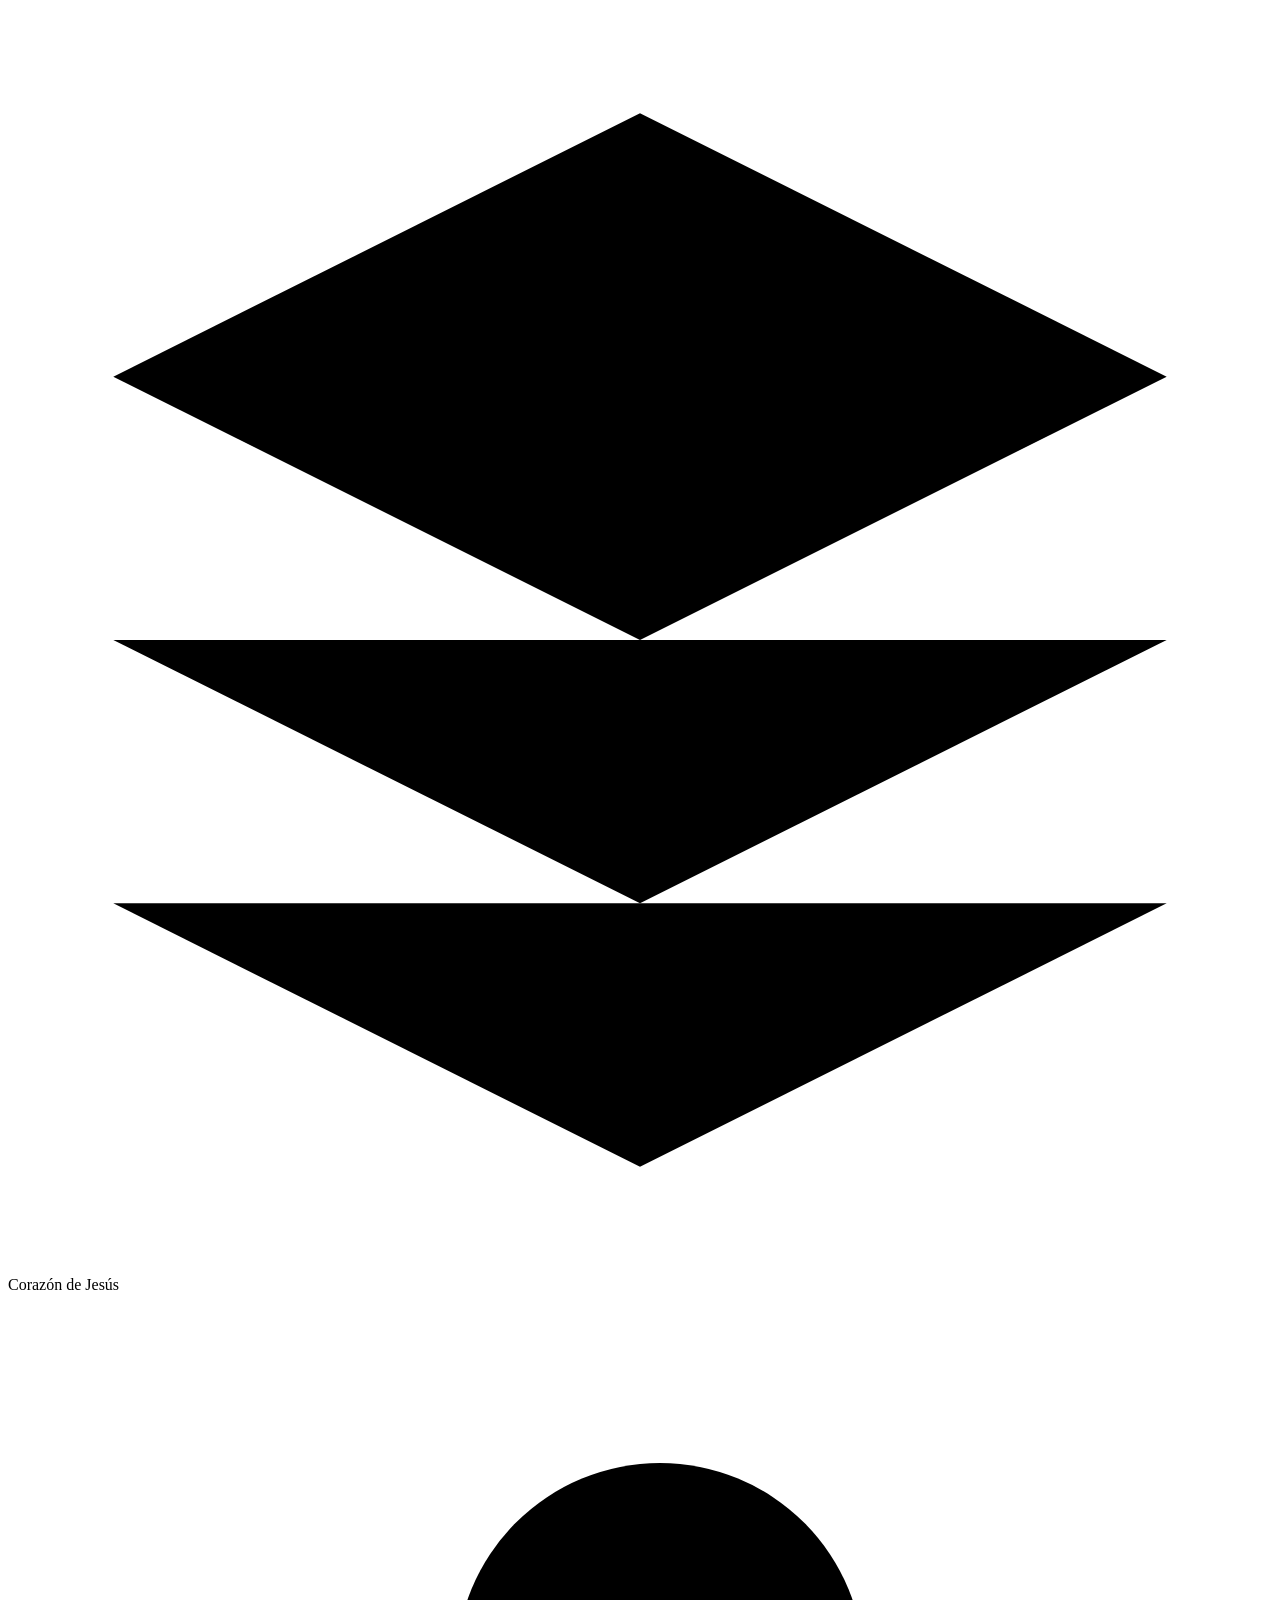
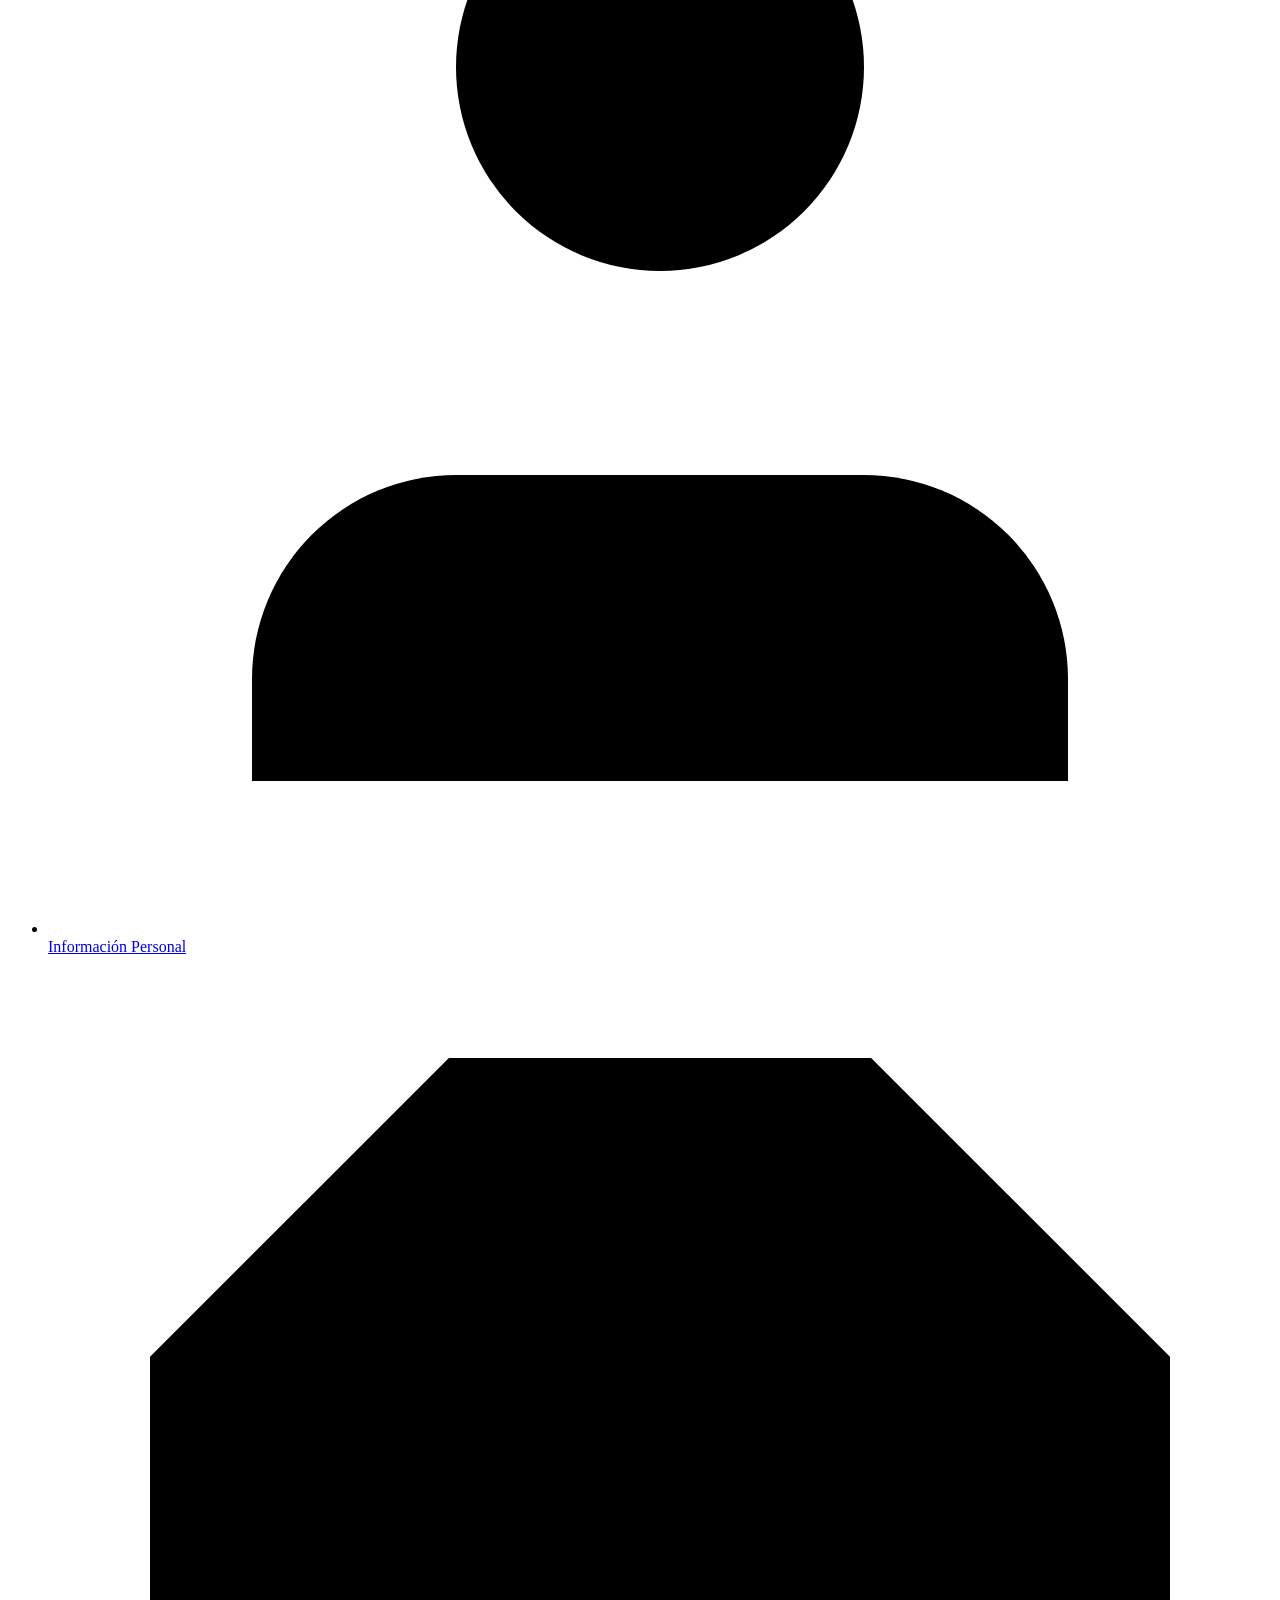
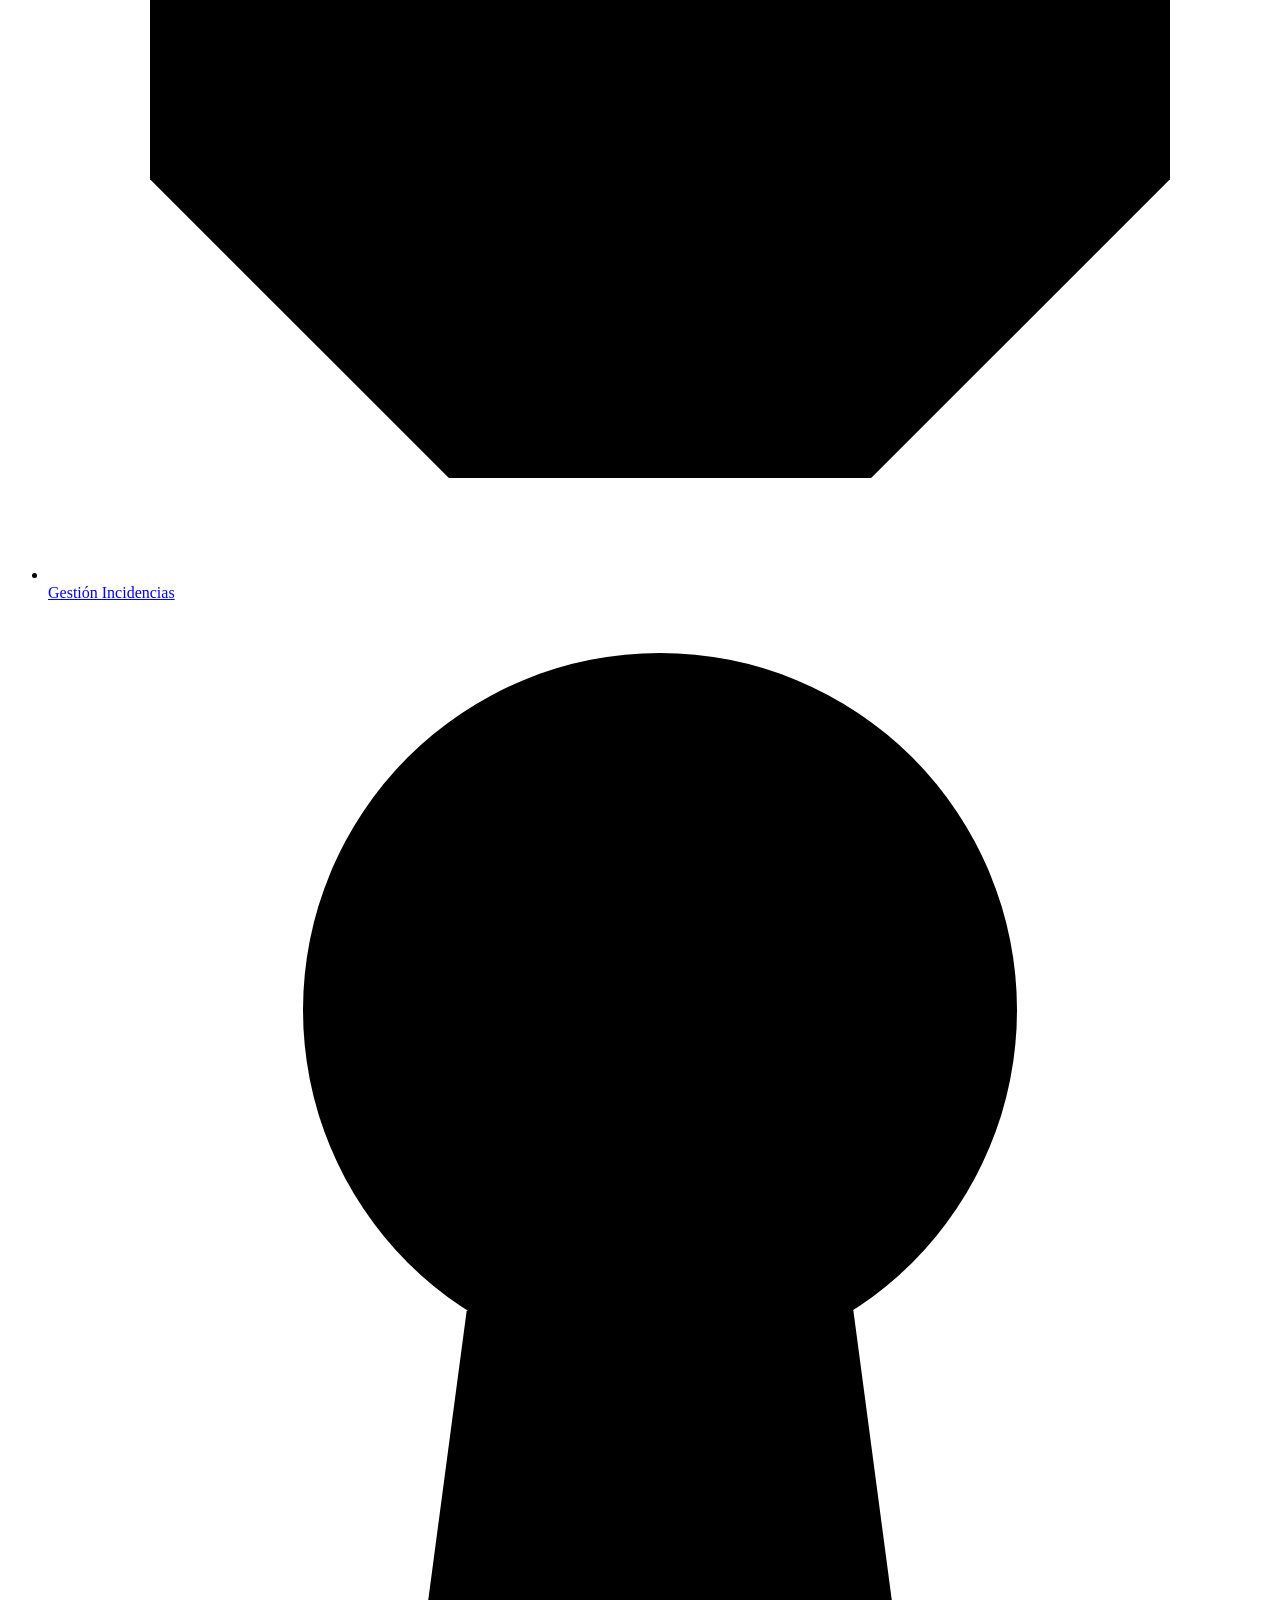
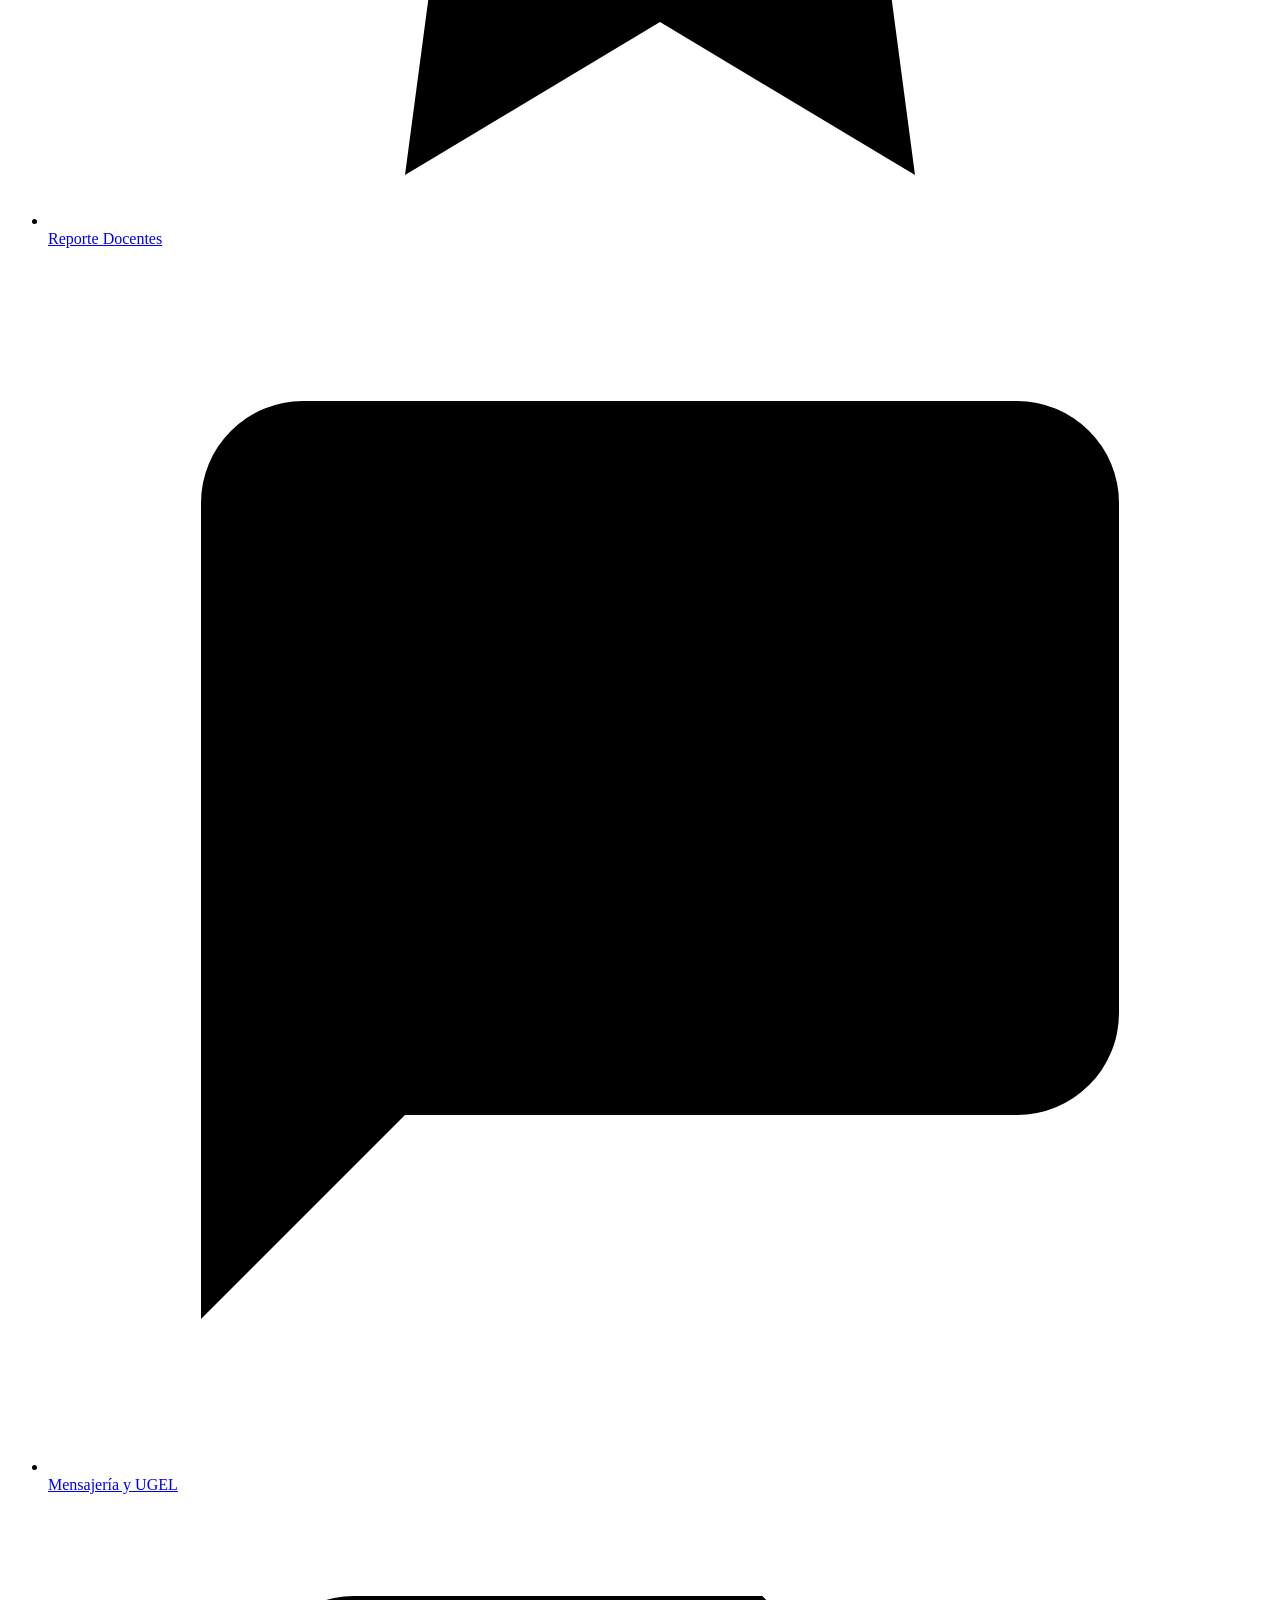
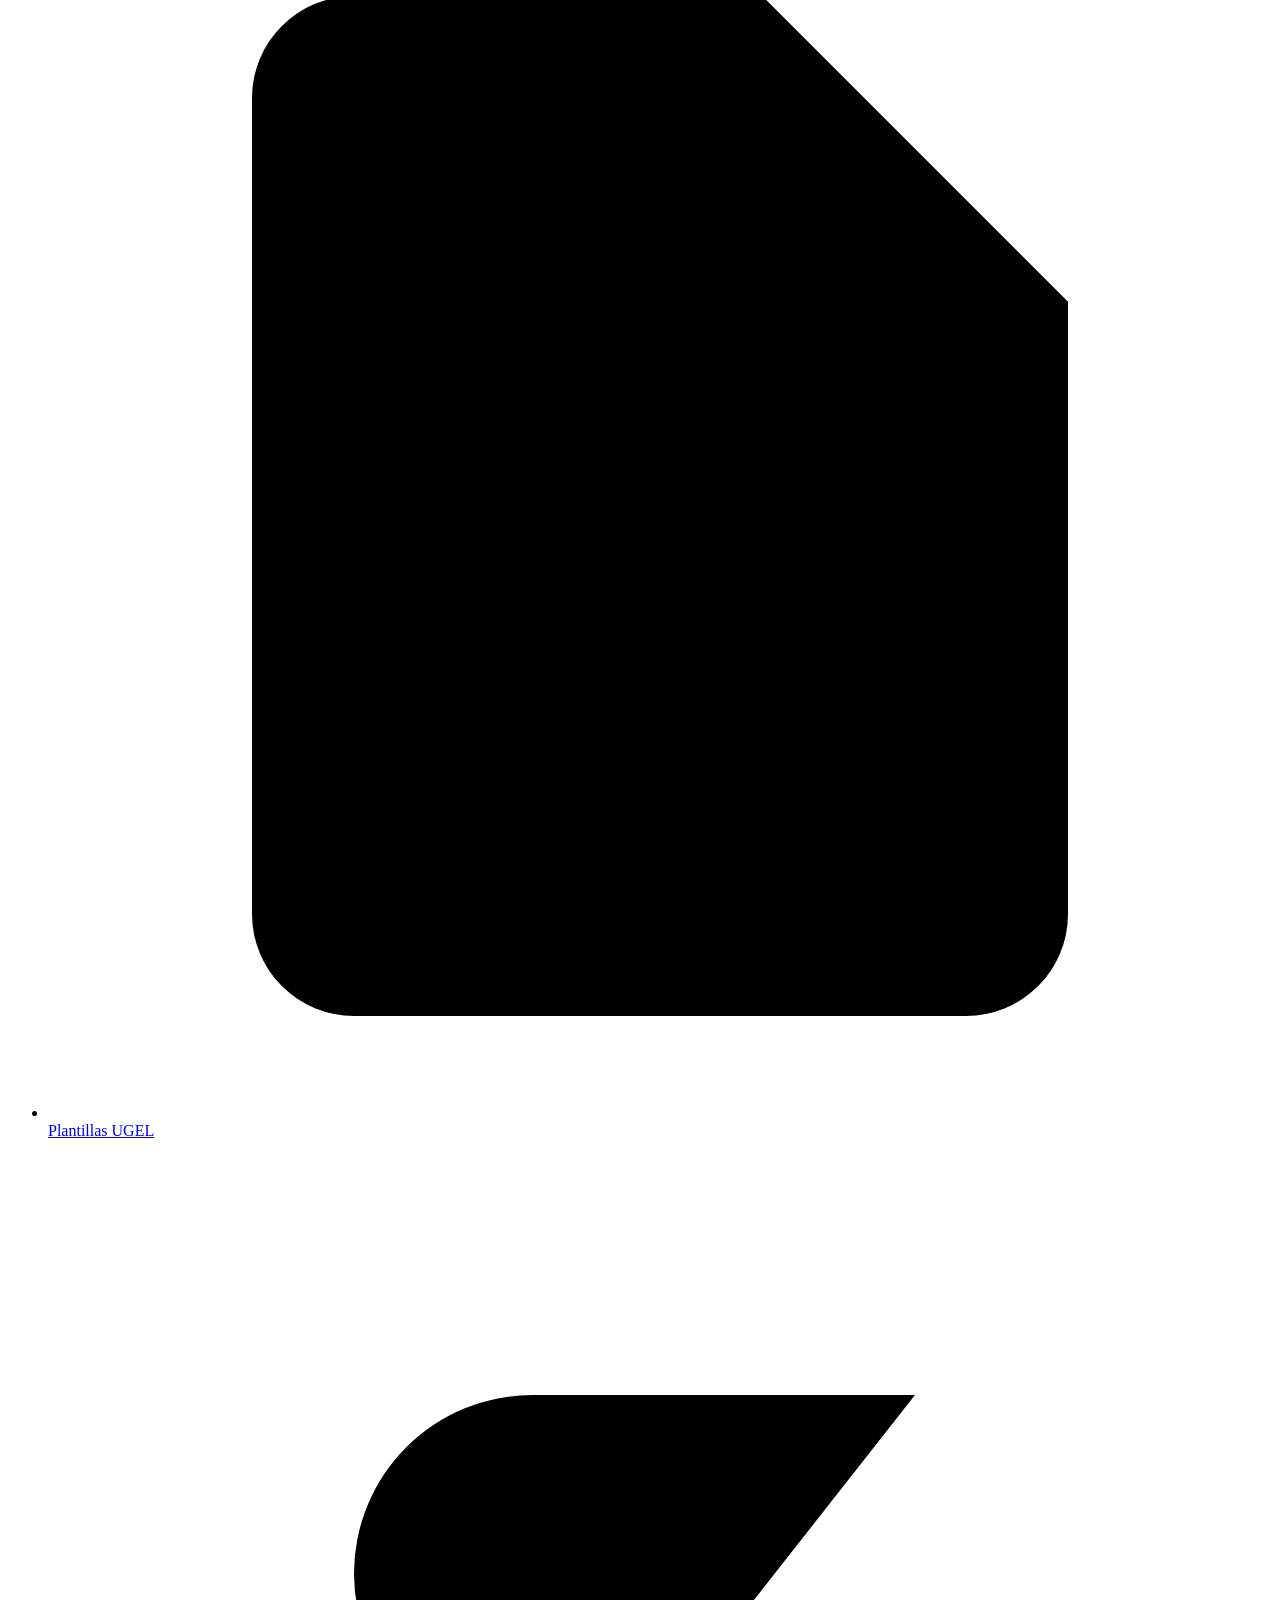
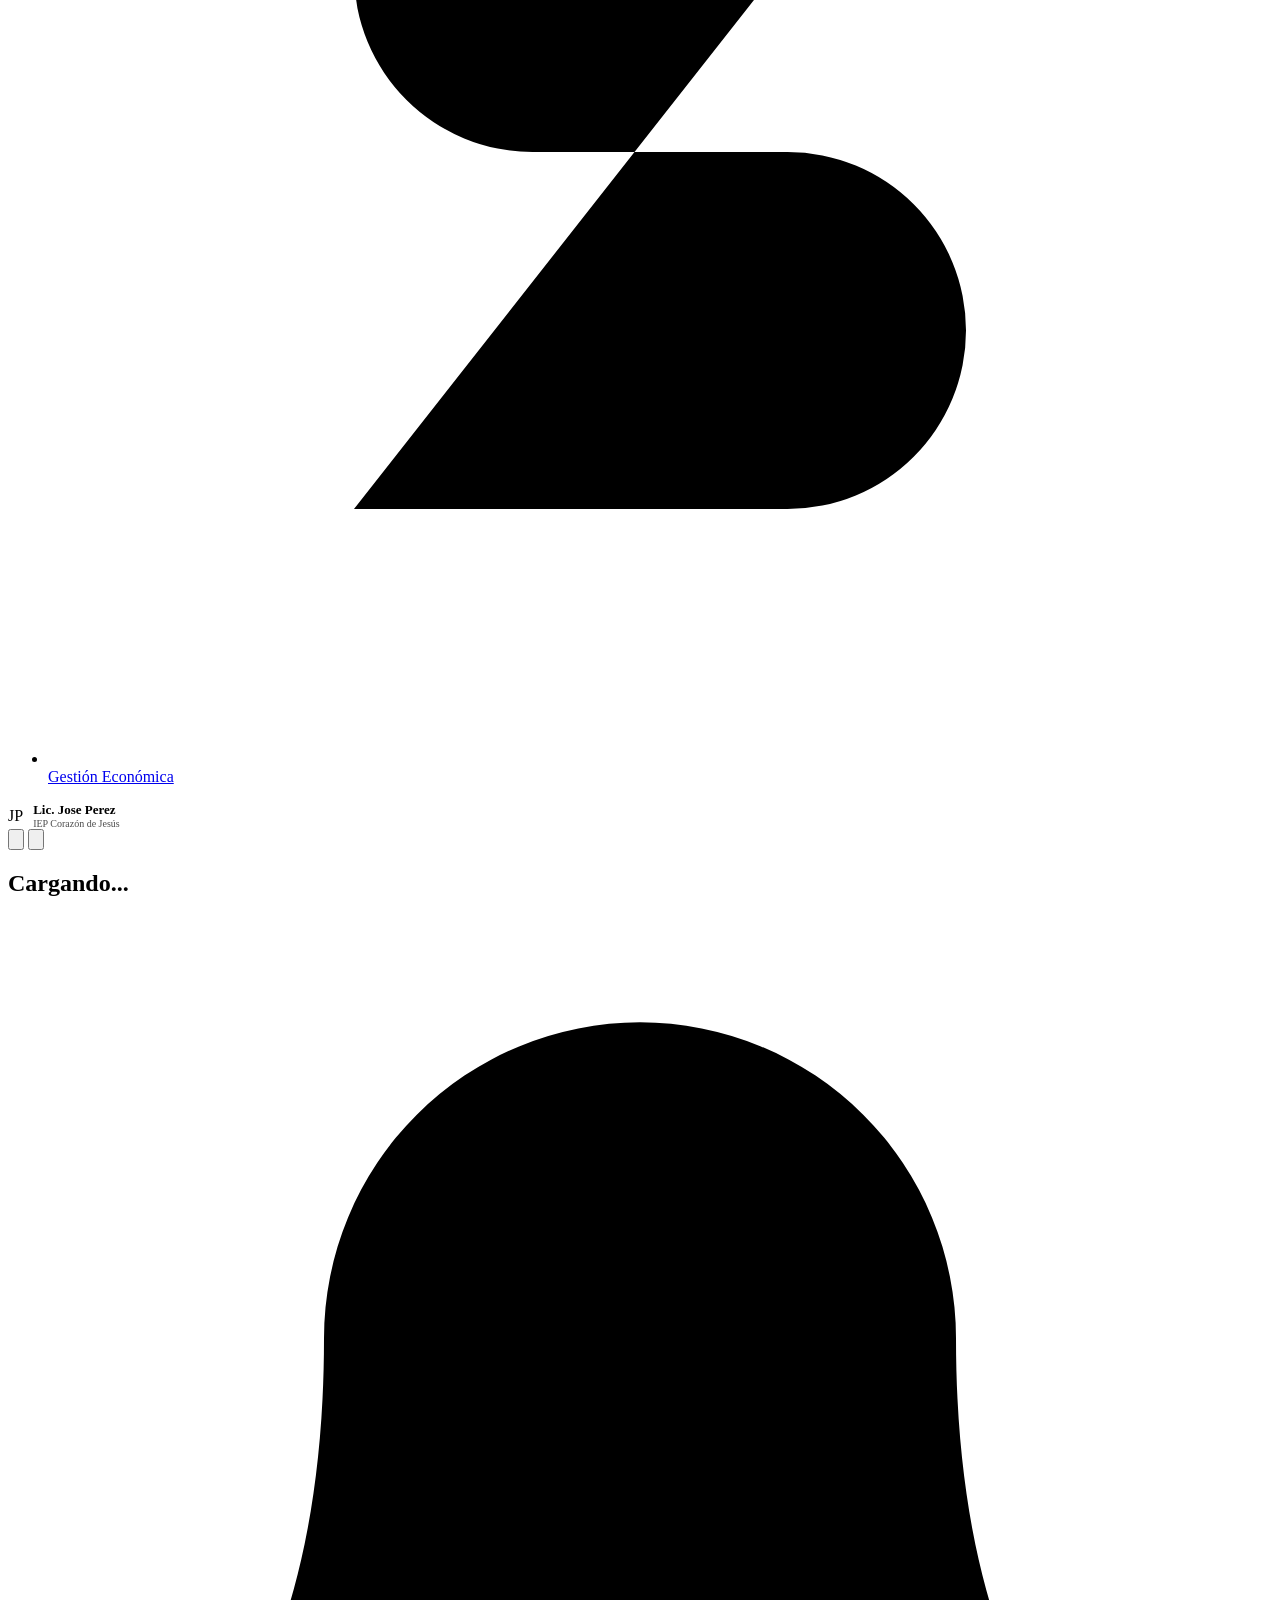
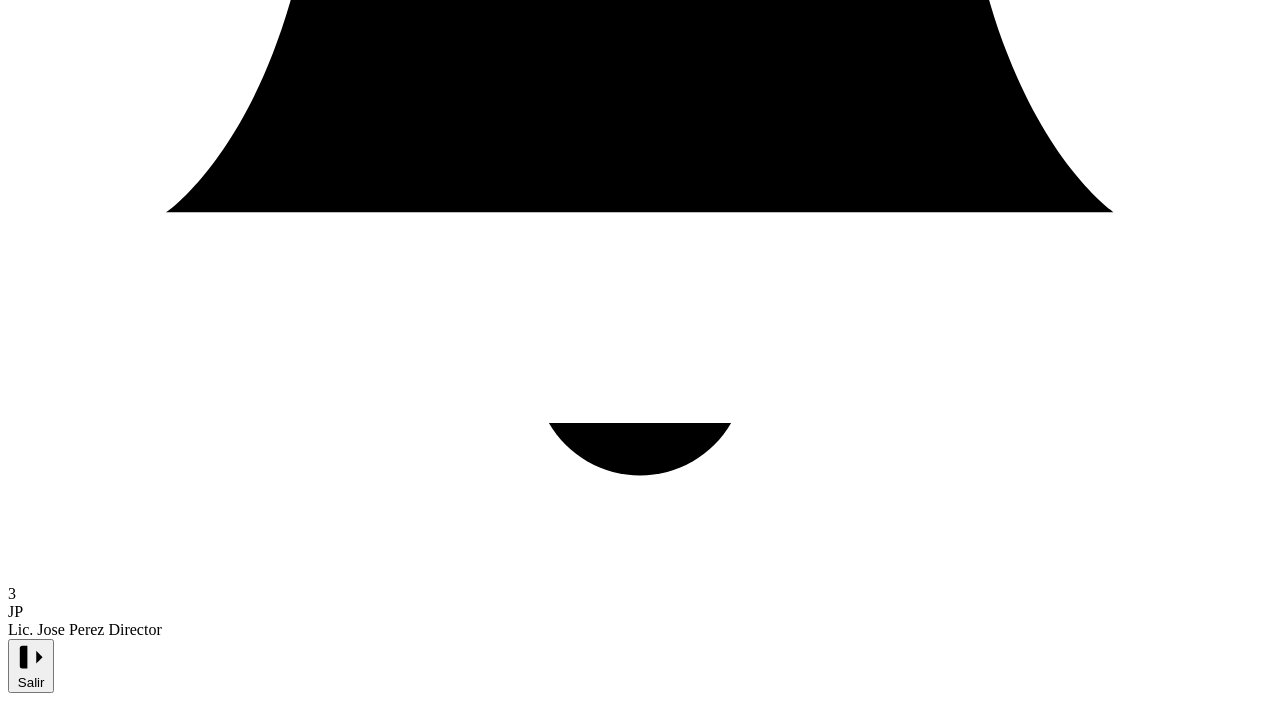
==== views/admin.html @ 40d49d07 "Organizar Archivos en la arquitectura MVC" ====
<!DOCTYPE html>
<html lang="es">
<head>
  <meta charset="UTF-8">
  <meta name="viewport" content="width=device-width, initial-scale=1.0">
  <title>Portal Administrativo - IEP Corazón de Jesús College</title>
  
  <!-- CSS Stylesheets -->
  <link rel="stylesheet" href="css/variables.css">
  <link rel="stylesheet" href="css/common.css">
  <link rel="stylesheet" href="css/dashboard.css">
  <link rel="stylesheet" href="css/components.css">

  <!-- Block unauthorized access before page renders -->
  <script src="js/auth.js"></script>
  <script>
    if (window.SchoolAuth) {
      window.SchoolAuth.checkGuard('administrativo');
    }
  </script>
</head>
<body>

  <div id="app-layout">
    <!-- Sidebar Overlay for mobile drawer -->
    <div class="sidebar-overlay" id="sidebar-overlay"></div>

    <!-- Collapsible Sidebar -->
    <aside class="sidebar">
      <div class="sidebar-header">
        <div class="school-logo">
          <!-- School SVG Badge -->
          <svg viewBox="0 0 24 24">
            <path d="M12 2L2 7l10 5 10-5-10-5z"></path>
            <path d="M2 17l10 5 10-5"></path>
            <path d="M2 12l10 5 10-5"></path>
          </svg>
          <span class="school-name">Corazón de Jesús</span>
        </div>
      </div>

      <ul class="sidebar-menu">
        <li class="menu-item">
          <a href="#info-personal" class="menu-link">
            <!-- User Icon -->
            <svg viewBox="0 0 24 24"><path d="M20 21v-2a4 4 0 0 0-4-4H8a4 4 0 0 0-4 4v2"></path><circle cx="12" cy="7" r="4"></circle></svg>
            <span>Información Personal</span>
          </a>
        </li>
        <li class="menu-item">
          <a href="#incidencias" class="menu-link">
            <!-- AlertOctagon Icon -->
            <svg viewBox="0 0 24 24"><polygon points="7.86 2 16.14 2 22 7.86 22 16.14 16.14 22 7.86 22 2 16.14 2 7.86 7.86 2"></polygon><line x1="12" y1="8" x2="12" y2="12"></line><line x1="12" y1="16" x2="12.01" y2="16"></line></svg>
            <span>Gestión Incidencias</span>
          </a>
        </li>
        <li class="menu-item">
          <a href="#docentes" class="menu-link">
            <!-- Award Icon -->
            <svg viewBox="0 0 24 24"><circle cx="12" cy="8" r="7"></circle><polyline points="8.21 13.89 7 23 12 20 17 23 15.79 13.88"></polyline></svg>
            <span>Reporte Docentes</span>
          </a>
        </li>
        <li class="menu-item">
          <a href="#mensajeria" class="menu-link">
            <!-- MessageSquare Icon -->
            <svg viewBox="0 0 24 24"><path d="M21 15a2 2 0 0 1-2 2H7l-4 4V5a2 2 0 0 1 2-2h14a2 2 0 0 1 2 2z"></path></svg>
            <span>Mensajería y UGEL</span>
          </a>
        </li>
        <li class="menu-item">
          <a href="#plantillas" class="menu-link">
            <!-- FileText Icon -->
            <svg viewBox="0 0 24 24"><path d="M14 2H6a2 2 0 0 0-2 2v16a2 2 0 0 0 2 2h12a2 2 0 0 0 2-2V8z"></path><polyline points="14 2 14 8 20 8"></polyline><line x1="16" y1="13" x2="8" y2="13"></line><line x1="16" y1="17" x2="8" y2="17"></line><polyline points="10 9 9 9 8 9"></polyline></svg>
            <span>Plantillas UGEL</span>
          </a>
        </li>
        <li class="menu-item">
          <a href="#economia" class="menu-link">
            <!-- DollarSign Icon -->
            <svg viewBox="0 0 24 24"><line x1="12" y1="1" x2="12" y2="23"></line><path d="M17 5H9.5a3.5 3.5 0 0 0 0 7h5a3.5 3.5 0 0 1 0 7H6"></path></svg>
            <span>Gestión Económica</span>
          </a>
        </li>
      </ul>

      <div class="sidebar-footer">
        <div style="display: flex; align-items: center; gap: 10px;">
          <div class="user-avatar" id="sidebar-user-avatar">JP</div>
          <div style="display: flex; flex-direction: column; overflow: hidden;">
            <strong style="font-size: 13px; text-overflow: ellipsis; overflow: hidden;" id="sidebar-user-name">Lic. Jose Perez</strong>
            <span style="font-size: 10px; opacity: 0.7;">IEP Corazón de Jesús</span>
          </div>
        </div>
      </div>
    </aside>

    <!-- Main Page Frame -->
    <div class="main-wrapper">
      <header class="top-navbar">
        <div class="navbar-left">
          <!-- Hamburger menu for mobile drawer -->
          <button class="mobile-hamburger" id="mobile-drawer-btn">
            <svg viewBox="0 0 24 24"><line x1="3" y1="12" x2="21" y2="12"></line><line x1="3" y1="6" x2="21" y2="6"></line><line x1="3" y1="18" x2="21" y2="18"></line></svg>
          </button>
          
          <!-- Expand/Collapse for desktop sidebar -->
          <button class="toggle-sidebar-btn" id="desktop-collapse-btn">
            <svg viewBox="0 0 24 24"><line x1="3" y1="12" x2="21" y2="12"></line><line x1="3" y1="6" x2="21" y2="6"></line><line x1="3" y1="18" x2="21" y2="18"></line></svg>
          </button>

          <h2 class="page-title" id="navbar-page-title">Cargando...</h2>
        </div>

        <div class="navbar-right">
          <!-- Notification Bell -->
          <div class="notification-bell">
            <svg viewBox="0 0 24 24"><path d="M18 8A6 6 0 0 0 6 8c0 7-3 9-3 9h18s-3-2-3-9"></path><path d="M13.73 21a2 2 0 0 1-3.46 0"></path></svg>
            <span class="bell-badge">3</span>
          </div>

          <!-- Profile Badge -->
          <div class="user-profile">
            <div class="user-avatar">JP</div>
            <div class="user-info">
              <span class="user-name" id="navbar-user-name">Lic. Jose Perez</span>
              <span class="user-role">Director</span>
            </div>
          </div>

          <!-- Log out button -->
          <button class="logout-btn" id="logout-btn" onclick="window.SchoolAuth.logout()">
            <svg viewBox="0 0 24 24"><path d="M9 21H5a2 2 0 0 1-2-2V5a2 2 0 0 1 2-2h4"></path><polyline points="16 17 21 12 16 7"></polyline><line x1="21" y1="12" x2="9" y2="12"></line></svg>
            <span>Salir</span>
          </button>
        </div>
      </header>

      <!-- Dynamic content gets loaded here -->
      <main class="main-content" id="main-content"></main>
    </div>
  </div>

  <!-- Script Modules -->
  <script src="js/mockData.js"></script>
  <script src="js/router.js"></script>
  <script src="js/admin.js"></script>
  
  <script>
    document.addEventListener('DOMContentLoaded', function() {
      // Set profile details dynamically from session
      const session = window.SchoolAuth.getSession();
      if (session) {
        document.getElementById('sidebar-user-name').textContent = session.name;
        document.getElementById('navbar-user-name').textContent = session.name;
        
        // Initials avatar
        const initials = session.name.split(' ').map(n => n[0]).join('').slice(0, 2).toUpperCase();
        document.querySelectorAll('.user-avatar, #sidebar-user-avatar').forEach(el => {
          el.textContent = initials;
        });
      }

      // Sidebar interactions
      const layout = document.getElementById('app-layout');
      const deskBtn = document.getElementById('desktop-collapse-btn');
      const mobBtn = document.getElementById('mobile-drawer-btn');
      const overlay = document.getElementById('sidebar-overlay');

      deskBtn.addEventListener('click', function() {
        layout.classList.toggle('collapsed');
      });

      mobBtn.addEventListener('click', function() {
        layout.classList.add('mobile-active');
      });

      overlay.addEventListener('click', function() {
        layout.classList.remove('mobile-active');
      });



      // Register Router Views
      const adminRoutes = {
        '#info-personal': window.AdminModule.renderInfoPersonal,
        '#incidencias': window.AdminModule.renderIncidencias,
        '#docentes': window.AdminModule.renderDocentes,
        '#mensajeria': window.AdminModule.renderMensajeria,
        '#plantillas': window.AdminModule.renderPlantillas,
        '#economia': window.AdminModule.renderEconomia
      };

      // Boot Router (defaults to #info-personal)
      window.SchoolRouter.init(adminRoutes, '#info-personal');
    });
  </script>
</body>
</html>
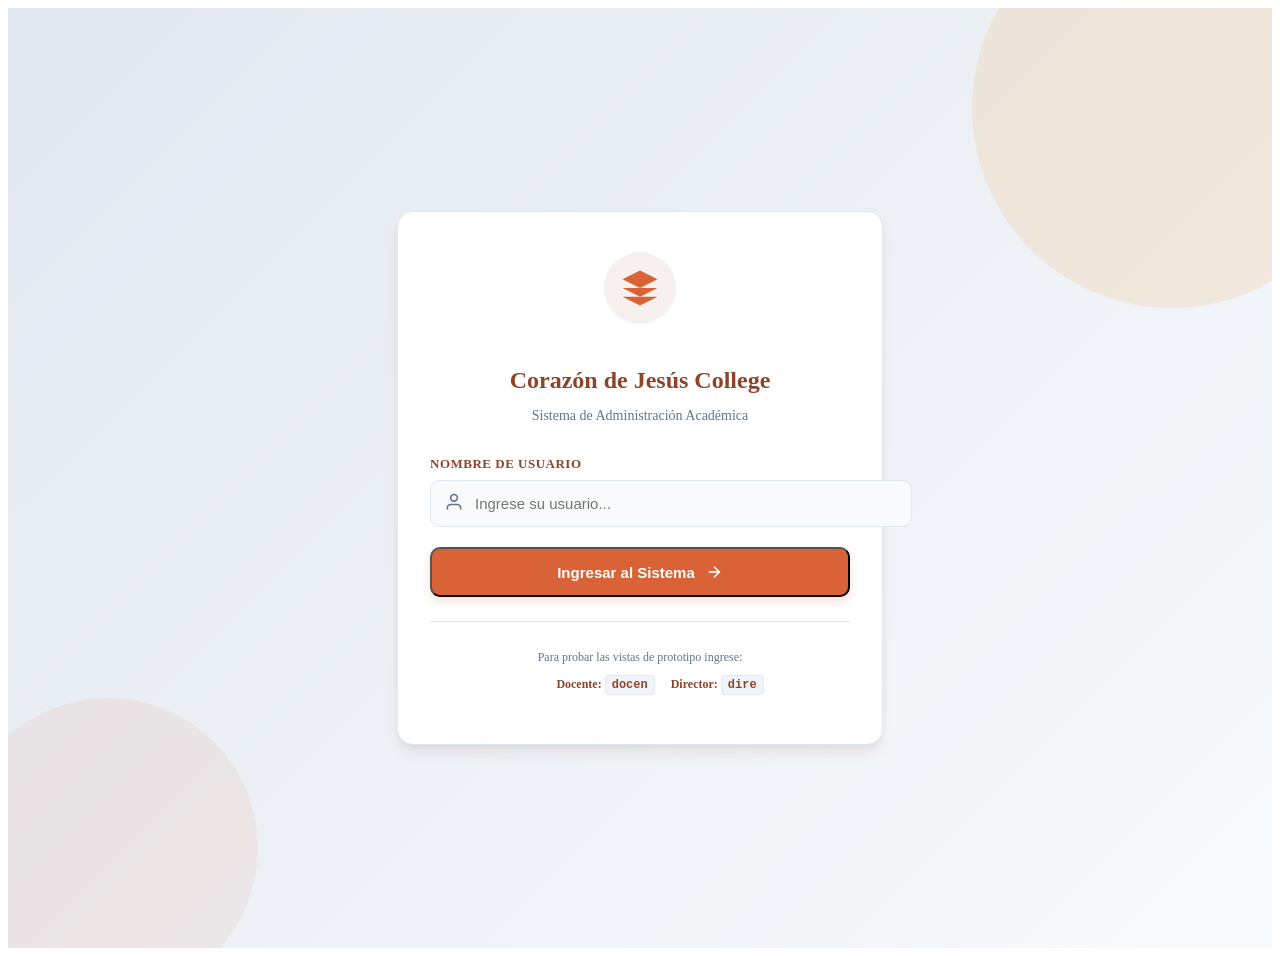
==== commit ed904d5b: "Actualizacion Rama Isaac" ====
--- a/views/admin.html
+++ b/views/admin.html
@@ -6,13 +6,13 @@
   <title>Portal Administrativo - IEP Corazón de Jesús College</title>
   
   <!-- CSS Stylesheets -->
-  <link rel="stylesheet" href="css/variables.css">
-  <link rel="stylesheet" href="css/common.css">
-  <link rel="stylesheet" href="css/dashboard.css">
-  <link rel="stylesheet" href="css/components.css">
+  <link rel="stylesheet" href="../public/css/variables.css">
+  <link rel="stylesheet" href="../public/css/common.css">
+  <link rel="stylesheet" href="../public/css/dashboard.css">
+  <link rel="stylesheet" href="../public/css/components.css">
 
   <!-- Block unauthorized access before page renders -->
-  <script src="js/auth.js"></script>
+  <script src="../public/js/auth.js"></script>
   <script>
     if (window.SchoolAuth) {
       window.SchoolAuth.checkGuard('administrativo');
@@ -142,9 +142,9 @@
   </div>
 
   <!-- Script Modules -->
-  <script src="js/mockData.js"></script>
-  <script src="js/router.js"></script>
-  <script src="js/admin.js"></script>
+  <script src="../public/js/mockData.js"></script>
+  <script src="../public/js/router.js"></script>
+  <script src="../public/js/admin.js"></script>
   
   <script>
     document.addEventListener('DOMContentLoaded', function() {
--- a/public/css/variables.css
+++ b/public/css/variables.css
@@ -0,0 +1,46 @@
+@import url('https://fonts.googleapis.com/css2?family=Inter:wght@300;400;500;600;700&family=Outfit:wght@400;500;600;700;800&display=swap');
+
+:root {
+  /* Strict Palette Colors */
+  --primary-dark: #8C452B;      /* Sidebar, header principal y texto primario oscuro */
+  --primary-orange: #D96236;    /* Botones primarios de acción, estados activos en menú */
+  --hover-border: #D96B2B;      /* Estados hover y bordes */
+  --accent-orange: #F29441;     /* Notificaciones, insignias, iconos destacados */
+  --light-orange-bg: #F2A444;   /* Fondos sutiles de tarjetas secundarias, alertas informativas */
+
+  /* Supporting Colors (to ensure a professional, non-monotonous look) */
+  --white: #FFFFFF;
+  --bg-app: #F8FAFC;            /* Clean light grey for body background to contrast white cards */
+  --neutral-dark: #1E293B;      /* Slate 800 - for highly readable body text */
+  --neutral-medium: #64748B;    /* Slate 500 - for secondary text */
+  --neutral-light: #E2E8F0;     /* Slate 200 - for borders */
+  --neutral-bg-hover: #F1F5F9;  /* Slate 100 - for hover rows */
+  
+  /* Status Colors */
+  --success: #10B981;
+  --success-bg: #D1FAE5;
+  --warning: #F59E0B;
+  --warning-bg: #FEF3C7;
+  --danger: #EF4444;
+  --danger-bg: #FEE2E2;
+
+  /* Typography */
+  --font-title: 'Outfit', -apple-system, BlinkMacSystemFont, "Segoe UI", Roboto, Helvetica, Arial, sans-serif;
+  --font-body: 'Inter', -apple-system, BlinkMacSystemFont, "Segoe UI", Roboto, Helvetica, Arial, sans-serif;
+
+  /* Shadows */
+  --shadow-sm: 0 1px 2px 0 rgba(0, 0, 0, 0.05);
+  --shadow-md: 0 4px 6px -1px rgba(140, 69, 43, 0.08), 0 2px 4px -1px rgba(0, 0, 0, 0.04);
+  --shadow-lg: 0 10px 15px -3px rgba(140, 69, 43, 0.1), 0 4px 6px -2px rgba(0, 0, 0, 0.05);
+  --shadow-inner: inset 0 2px 4px 0 rgba(0, 0, 0, 0.06);
+
+  /* Layout and Transitions */
+  --radius-sm: 6px;
+  --radius-md: 10px;
+  --radius-lg: 16px;
+  --transition-fast: 0.15s ease;
+  --transition-normal: 0.25s cubic-bezier(0.4, 0, 0.2, 1);
+  --sidebar-width: 260px;
+  --sidebar-collapsed-width: 70px;
+  --header-height: 70px;
+}
--- a/public/css/common.css
+++ b/public/css/common.css
@@ -0,0 +1,417 @@
+/* Global Reset & Core Styles */
+* {
+  box-sizing: border-box;
+  margin: 0;
+  padding: 0;
+}
+
+body {
+  font-family: var(--font-body);
+  background-color: var(--bg-app);
+  color: var(--neutral-dark);
+  font-size: 15px;
+  line-height: 1.5;
+  overflow-x: hidden;
+  -webkit-font-smoothing: antialiased;
+}
+
+h1, h2, h3, h4, h5, h6 {
+  font-family: var(--font-title);
+  color: var(--primary-dark);
+  font-weight: 600;
+}
+
+a {
+  text-decoration: none;
+  color: inherit;
+}
+
+button {
+  font-family: var(--font-body);
+  border: none;
+  background: none;
+  cursor: pointer;
+  outline: none;
+}
+
+/* Page Layout Shell */
+#app-layout {
+  display: flex;
+  min-height: 100vh;
+  position: relative;
+}
+
+/* Sidebar Styling */
+.sidebar {
+  width: var(--sidebar-width);
+  background-color: var(--primary-dark);
+  color: var(--white);
+  display: flex;
+  flex-direction: column;
+  height: 100vh;
+  position: fixed;
+  top: 0;
+  left: 0;
+  z-index: 100;
+  transition: width var(--transition-normal), transform var(--transition-normal);
+  box-shadow: 4px 0 10px rgba(0, 0, 0, 0.05);
+}
+
+.sidebar-header {
+  height: var(--header-height);
+  display: flex;
+  align-items: center;
+  padding: 0 20px;
+  border-bottom: 1px solid rgba(255, 255, 255, 0.1);
+  overflow: hidden;
+  white-space: nowrap;
+}
+
+.school-logo {
+  display: flex;
+  align-items: center;
+  gap: 12px;
+}
+
+.school-logo svg {
+  fill: var(--accent-orange);
+  width: 32px;
+  height: 32px;
+  flex-shrink: 0;
+}
+
+.school-name {
+  font-family: var(--font-title);
+  font-size: 16px;
+  font-weight: 700;
+  letter-spacing: 0.5px;
+  color: var(--white);
+}
+
+.sidebar-menu {
+  list-style: none;
+  padding: 20px 0;
+  flex-grow: 1;
+  overflow-y: auto;
+}
+
+.menu-item {
+  margin: 4px 12px;
+}
+
+.menu-link {
+  display: flex;
+  align-items: center;
+  padding: 12px 16px;
+  border-radius: var(--radius-md);
+  color: rgba(255, 255, 255, 0.8);
+  font-weight: 500;
+  gap: 14px;
+  transition: all var(--transition-fast);
+  white-space: nowrap;
+}
+
+.menu-link svg {
+  width: 20px;
+  height: 20px;
+  stroke: currentColor;
+  stroke-width: 2;
+  fill: none;
+  stroke-linecap: round;
+  stroke-linejoin: round;
+  flex-shrink: 0;
+}
+
+.menu-link:hover {
+  background-color: var(--hover-border);
+  color: var(--white);
+}
+
+.menu-item.active .menu-link {
+  background-color: var(--primary-orange);
+  color: var(--white);
+  box-shadow: 0 4px 12px rgba(217, 98, 54, 0.3);
+}
+
+.sidebar-footer {
+  padding: 20px;
+  border-top: 1px solid rgba(255, 255, 255, 0.1);
+  overflow: hidden;
+  white-space: nowrap;
+}
+
+/* Collapsed Sidebar on Desktop */
+#app-layout.collapsed .sidebar {
+  width: var(--sidebar-collapsed-width);
+}
+
+#app-layout.collapsed .sidebar-header .school-name,
+#app-layout.collapsed .menu-link span,
+#app-layout.collapsed .sidebar-footer span {
+  opacity: 0;
+  pointer-events: none;
+  width: 0;
+  display: none;
+}
+
+#app-layout.collapsed .sidebar-header {
+  justify-content: center;
+  padding: 0;
+}
+
+#app-layout.collapsed .menu-link {
+  justify-content: center;
+  padding: 12px;
+}
+
+/* Main Layout Wrapper */
+.main-wrapper {
+  flex-grow: 1;
+  margin-left: var(--sidebar-width);
+  min-height: 100vh;
+  display: flex;
+  flex-direction: column;
+  transition: margin-left var(--transition-normal);
+}
+
+#app-layout.collapsed .main-wrapper {
+  margin-left: var(--sidebar-collapsed-width);
+}
+
+/* Top Header Navbar */
+.top-navbar {
+  height: var(--header-height);
+  background-color: var(--white);
+  border-bottom: 1px solid var(--neutral-light);
+  display: flex;
+  align-items: center;
+  justify-content: space-between;
+  padding: 0 24px;
+  position: sticky;
+  top: 0;
+  z-index: 90;
+  box-shadow: var(--shadow-sm);
+}
+
+.navbar-left {
+  display: flex;
+  align-items: center;
+  gap: 16px;
+}
+
+.toggle-sidebar-btn {
+  color: var(--primary-dark);
+  padding: 8px;
+  border-radius: var(--radius-sm);
+  transition: background-color var(--transition-fast);
+}
+
+.toggle-sidebar-btn:hover {
+  background-color: var(--neutral-bg-hover);
+}
+
+.toggle-sidebar-btn svg {
+  width: 24px;
+  height: 24px;
+  stroke: currentColor;
+  stroke-width: 2.2;
+}
+
+.page-title {
+  font-size: 20px;
+  font-weight: 700;
+  color: var(--primary-dark);
+}
+
+.navbar-right {
+  display: flex;
+  align-items: center;
+  gap: 20px;
+}
+
+/* Notification Bell */
+.notification-bell {
+  position: relative;
+  padding: 8px;
+  border-radius: var(--radius-sm);
+  color: var(--neutral-medium);
+  transition: color var(--transition-fast), background-color var(--transition-fast);
+}
+
+.notification-bell:hover {
+  color: var(--primary-dark);
+  background-color: var(--neutral-bg-hover);
+}
+
+.notification-bell svg {
+  width: 22px;
+  height: 22px;
+  stroke: currentColor;
+  stroke-width: 2;
+  fill: none;
+}
+
+.bell-badge {
+  position: absolute;
+  top: 4px;
+  right: 4px;
+  background-color: var(--accent-orange);
+  color: var(--white);
+  font-size: 10px;
+  font-weight: 700;
+  min-width: 16px;
+  height: 16px;
+  border-radius: 8px;
+  display: flex;
+  align-items: center;
+  justify-content: center;
+  border: 2px solid var(--white);
+  padding: 0 3px;
+}
+
+/* User Profile Badge */
+.user-profile {
+  display: flex;
+  align-items: center;
+  gap: 10px;
+}
+
+.user-avatar {
+  width: 36px;
+  height: 36px;
+  background-color: var(--light-orange-bg);
+  color: var(--primary-dark);
+  border-radius: 50%;
+  display: flex;
+  align-items: center;
+  justify-content: center;
+  font-weight: 700;
+  font-family: var(--font-title);
+  font-size: 14px;
+  border: 2px solid var(--primary-orange);
+}
+
+.user-info {
+  display: flex;
+  flex-direction: column;
+}
+
+.user-name {
+  font-size: 14px;
+  font-weight: 600;
+  color: var(--neutral-dark);
+}
+
+.user-role {
+  font-size: 11px;
+  color: var(--neutral-medium);
+  font-weight: 500;
+}
+
+.logout-btn {
+  display: flex;
+  align-items: center;
+  gap: 8px;
+  color: var(--neutral-medium);
+  padding: 8px 12px;
+  border-radius: var(--radius-sm);
+  font-size: 14px;
+  font-weight: 500;
+  border: 1px solid var(--neutral-light);
+  transition: all var(--transition-fast);
+}
+
+.logout-btn:hover {
+  background-color: var(--danger-bg);
+  color: var(--danger);
+  border-color: var(--danger-bg);
+}
+
+.logout-btn svg {
+  width: 18px;
+  height: 18px;
+  stroke: currentColor;
+  stroke-width: 2;
+  fill: none;
+}
+
+/* Content Container Area */
+.main-content {
+  flex-grow: 1;
+  padding: 24px;
+  max-width: 1400px;
+  width: 100%;
+  margin: 0 auto;
+  animation: fadeIn 0.25s ease-out;
+}
+
+@keyframes fadeIn {
+  from { opacity: 0; transform: translateY(4px); }
+  to { opacity: 1; transform: translateY(0); }
+}
+
+/* Mobile responsive hamburger settings */
+.mobile-hamburger {
+  display: none;
+  cursor: pointer;
+  color: var(--primary-dark);
+  padding: 8px;
+  border-radius: var(--radius-sm);
+}
+
+.mobile-hamburger svg {
+  width: 24px;
+  height: 24px;
+  stroke: currentColor;
+  stroke-width: 2.2;
+}
+
+/* Overlay for mobile active sidebar */
+.sidebar-overlay {
+  display: none;
+  position: fixed;
+  top: 0;
+  left: 0;
+  width: 100vw;
+  height: 100vh;
+  background-color: rgba(0, 0, 0, 0.4);
+  z-index: 95;
+  animation: fadeIn 0.2s ease-out;
+}
+
+/* Mobile Media Queries */
+@media (max-width: 768px) {
+  .sidebar {
+    transform: translateX(-100%);
+    position: fixed;
+    height: 100vh;
+  }
+
+  .main-wrapper {
+    margin-left: 0 !important;
+  }
+
+  #app-layout.mobile-active .sidebar {
+    transform: translateX(0);
+  }
+
+  #app-layout.mobile-active .sidebar-overlay {
+    display: block;
+  }
+
+  .mobile-hamburger {
+    display: block;
+  }
+  
+  .toggle-sidebar-btn {
+    display: none;
+  }
+
+  .top-navbar {
+    padding: 0 16px;
+  }
+
+  .user-info {
+    display: none; /* Hide name/role text on small screens, keep avatar */
+  }
+}
--- a/public/css/dashboard.css
+++ b/public/css/dashboard.css
@@ -0,0 +1,347 @@
+/* General Dashboard Components & Card Layouts */
+.dashboard-grid {
+  display: grid;
+  grid-template-columns: repeat(auto-fit, minmax(280px, 1fr));
+  gap: 24px;
+  margin-bottom: 24px;
+}
+
+.card {
+  background-color: var(--white);
+  border-radius: var(--radius-lg);
+  box-shadow: var(--shadow-md);
+  padding: 24px;
+  border: 1px solid var(--neutral-light);
+  transition: transform var(--transition-fast), box-shadow var(--transition-fast);
+}
+
+.card:hover {
+  transform: translateY(-2px);
+  box-shadow: var(--shadow-lg);
+}
+
+.card-accent {
+  border-left: 5px solid var(--primary-orange);
+}
+
+.card-header {
+  display: flex;
+  justify-content: space-between;
+  align-items: center;
+  margin-bottom: 16px;
+  border-bottom: 1px solid var(--neutral-light);
+  padding-bottom: 12px;
+}
+
+.card-title {
+  font-size: 16px;
+  font-weight: 700;
+  color: var(--primary-dark);
+  display: flex;
+  align-items: center;
+  gap: 10px;
+}
+
+.card-title svg {
+  width: 20px;
+  height: 20px;
+  stroke: var(--primary-orange);
+  stroke-width: 2;
+  fill: none;
+}
+
+/* Forms & UI Inputs */
+.form-layout {
+  display: grid;
+  grid-template-columns: repeat(auto-fit, minmax(240px, 1fr));
+  gap: 16px;
+}
+
+.col-span-full {
+  grid-column: 1 / -1;
+}
+
+.form-label-desc {
+  display: block;
+  font-size: 14px;
+  font-weight: 600;
+  color: var(--neutral-dark);
+  margin-bottom: 6px;
+}
+
+.control-input, .control-select, .control-textarea {
+  width: 100%;
+  padding: 10px 14px;
+  border: 1.5px solid var(--neutral-light);
+  border-radius: var(--radius-md);
+  font-family: var(--font-body);
+  font-size: 14px;
+  color: var(--neutral-dark);
+  background-color: var(--white);
+  transition: border-color var(--transition-fast), box-shadow var(--transition-fast);
+  outline: none;
+}
+
+.control-input:focus, .control-select:focus, .control-textarea:focus {
+  border-color: var(--hover-border);
+  box-shadow: 0 0 0 3px rgba(217, 107, 43, 0.12);
+}
+
+.control-textarea {
+  resize: vertical;
+  min-height: 100px;
+}
+
+/* Selector Panel (e.g. Curso Selector) */
+.selector-panel {
+  background-color: var(--white);
+  padding: 16px;
+  border-radius: var(--radius-md);
+  box-shadow: var(--shadow-sm);
+  border: 1px solid var(--neutral-light);
+  display: flex;
+  align-items: center;
+  gap: 16px;
+  margin-bottom: 24px;
+  flex-wrap: wrap;
+}
+
+.selector-label {
+  font-weight: 600;
+  color: var(--primary-dark);
+  white-space: nowrap;
+}
+
+/* School Tables */
+.table-responsive {
+  width: 100%;
+  overflow-x: auto;
+  border-radius: var(--radius-md);
+  border: 1px solid var(--neutral-light);
+  box-shadow: var(--shadow-sm);
+  background-color: var(--white);
+}
+
+.school-table {
+  width: 100%;
+  border-collapse: collapse;
+  text-align: left;
+  font-size: 14px;
+}
+
+.school-table th {
+  background-color: var(--primary-dark);
+  color: var(--white);
+  font-weight: 600;
+  padding: 14px 16px;
+  white-space: nowrap;
+}
+
+.school-table td {
+  padding: 12px 16px;
+  border-bottom: 1px solid var(--neutral-light);
+  color: var(--neutral-dark);
+}
+
+.school-table tbody tr:last-child td {
+  border-bottom: none;
+}
+
+.school-table tbody tr {
+  transition: background-color var(--transition-fast);
+}
+
+.school-table tbody tr:hover {
+  background-color: var(--neutral-bg-hover);
+}
+
+/* Inline Grade Input inside table */
+.grade-input {
+  width: 54px;
+  padding: 6px;
+  border: 1.5px solid var(--neutral-light);
+  border-radius: var(--radius-sm);
+  text-align: center;
+  font-weight: 600;
+  font-family: var(--font-body);
+  transition: all var(--transition-fast);
+}
+
+.grade-input:focus {
+  border-color: var(--primary-orange);
+  outline: none;
+  box-shadow: 0 0 0 2px rgba(217, 98, 54, 0.15);
+}
+
+.grade-input.fail {
+  color: var(--danger);
+  border-color: rgba(239, 68, 68, 0.3);
+}
+
+.grade-input.pass {
+  color: var(--success);
+}
+
+/* Tabs Navigation */
+.tabs-container {
+  display: flex;
+  gap: 8px;
+  border-bottom: 1.5px solid var(--neutral-light);
+  margin-bottom: 20px;
+}
+
+.tab-btn {
+  padding: 10px 20px;
+  font-weight: 600;
+  font-size: 14px;
+  color: var(--neutral-medium);
+  border-bottom: 3px solid transparent;
+  transition: all var(--transition-fast);
+  margin-bottom: -1.5px;
+}
+
+.tab-btn:hover {
+  color: var(--primary-dark);
+}
+
+.tab-btn.active {
+  color: var(--primary-orange);
+  border-bottom-color: var(--primary-orange);
+}
+
+/* Action Buttons */
+.btn-container {
+  display: flex;
+  gap: 12px;
+  margin-top: 16px;
+}
+
+.btn {
+  display: inline-flex;
+  align-items: center;
+  justify-content: center;
+  gap: 8px;
+  padding: 10px 16px;
+  font-size: 14px;
+  font-weight: 600;
+  border-radius: var(--radius-md);
+  transition: all var(--transition-fast);
+  white-space: nowrap;
+}
+
+.btn-primary {
+  background-color: var(--primary-orange);
+  color: var(--white);
+  box-shadow: 0 2px 6px rgba(217, 98, 54, 0.15);
+}
+
+.btn-primary:hover {
+  background-color: var(--hover-border);
+  box-shadow: 0 4px 10px rgba(217, 107, 43, 0.25);
+  transform: translateY(-1px);
+}
+
+.btn-secondary {
+  border: 1.5px solid var(--neutral-light);
+  background-color: var(--white);
+  color: var(--neutral-dark);
+}
+
+.btn-secondary:hover {
+  background-color: var(--neutral-bg-hover);
+  border-color: var(--neutral-medium);
+}
+
+.btn-accent {
+  background-color: var(--primary-dark);
+  color: var(--white);
+}
+
+.btn-accent:hover {
+  background-color: #70331D;
+  transform: translateY(-1px);
+}
+
+.btn:active {
+  transform: translateY(0);
+}
+
+/* Badges */
+.badge {
+  display: inline-flex;
+  align-items: center;
+  padding: 4px 10px;
+  font-size: 12px;
+  font-weight: 600;
+  border-radius: 20px;
+}
+
+.badge-info {
+  background-color: var(--warning-bg);
+  color: var(--primary-dark);
+}
+
+.badge-success {
+  background-color: var(--success-bg);
+  color: var(--success);
+}
+
+.badge-warning {
+  background-color: var(--warning-bg);
+  color: var(--warning);
+}
+
+.badge-danger {
+  background-color: var(--danger-bg);
+  color: var(--danger);
+}
+
+.badge-primary {
+  background-color: rgba(217, 98, 54, 0.12);
+  color: var(--primary-orange);
+}
+
+/* Download item row styling */
+.download-item {
+  display: flex;
+  align-items: center;
+  justify-content: space-between;
+  padding: 16px;
+  border: 1px solid var(--neutral-light);
+  border-radius: var(--radius-md);
+  background-color: var(--white);
+  margin-bottom: 12px;
+  transition: all var(--transition-fast);
+}
+
+.download-item:hover {
+  border-color: var(--hover-border);
+  box-shadow: var(--shadow-sm);
+}
+
+.download-info {
+  display: flex;
+  align-items: center;
+  gap: 12px;
+}
+
+.download-icon {
+  color: var(--danger);
+  display: flex;
+}
+
+.download-icon svg {
+  width: 28px;
+  height: 28px;
+}
+
+.download-text h4 {
+  font-size: 14px;
+  font-weight: 600;
+  color: var(--neutral-dark);
+}
+
+.download-text span {
+  font-size: 11px;
+  color: var(--neutral-medium);
+}
--- a/public/css/components.css
+++ b/public/css/components.css
@@ -0,0 +1,517 @@
+/* Components: Calendar, Messaging, and Economic Charts */
+
+/* 1. Monthly Calendar Grid */
+.calendar-wrapper {
+  background-color: var(--white);
+  border-radius: var(--radius-lg);
+  border: 1px solid var(--neutral-light);
+  box-shadow: var(--shadow-md);
+  padding: 20px;
+}
+
+.calendar-header-actions {
+  display: flex;
+  justify-content: space-between;
+  align-items: center;
+  margin-bottom: 20px;
+}
+
+.calendar-month-title {
+  font-size: 18px;
+  font-weight: 700;
+  color: var(--primary-dark);
+}
+
+.calendar-nav-btn {
+  padding: 8px;
+  border-radius: var(--radius-sm);
+  border: 1px solid var(--neutral-light);
+  color: var(--neutral-medium);
+  transition: all var(--transition-fast);
+}
+
+.calendar-nav-btn:hover {
+  background-color: var(--neutral-bg-hover);
+  color: var(--primary-dark);
+}
+
+.calendar-grid {
+  display: grid;
+  grid-template-columns: repeat(7, 1fr);
+  gap: 8px;
+}
+
+.calendar-day-name {
+  text-align: center;
+  font-weight: 600;
+  font-size: 12px;
+  color: var(--primary-dark);
+  text-transform: uppercase;
+  padding: 8px 0;
+  border-bottom: 1.5px solid var(--neutral-light);
+}
+
+.calendar-day-cell {
+  min-height: 100px;
+  border: 1px solid var(--neutral-light);
+  border-radius: var(--radius-md);
+  padding: 6px;
+  display: flex;
+  flex-direction: column;
+  background-color: var(--white);
+  transition: border-color var(--transition-fast);
+}
+
+.calendar-day-cell:hover {
+  border-color: var(--hover-border);
+}
+
+.calendar-day-cell.other-month {
+  background-color: var(--bg-app);
+  color: var(--neutral-medium);
+  opacity: 0.5;
+}
+
+.calendar-day-cell.today {
+  border: 2px solid var(--primary-orange);
+  background-color: rgba(217, 98, 54, 0.03);
+}
+
+.calendar-day-number {
+  font-size: 12px;
+  font-weight: 700;
+  margin-bottom: 6px;
+}
+
+.calendar-day-cell.today .calendar-day-number {
+  color: var(--primary-orange);
+}
+
+.calendar-event-list {
+  flex-grow: 1;
+  display: flex;
+  flex-direction: column;
+  gap: 4px;
+  overflow-y: auto;
+}
+
+.calendar-event-item {
+  font-size: 10px;
+  font-weight: 600;
+  padding: 4px 6px;
+  border-radius: 4px;
+  line-height: 1.2;
+}
+
+.event-docente {
+  background-color: rgba(140, 69, 43, 0.1);
+  color: var(--primary-dark);
+  border-left: 3px solid var(--primary-dark);
+}
+
+.event-admin {
+  background-color: var(--warning-bg);
+  color: var(--primary-dark);
+  border-left: 3px solid var(--accent-orange);
+}
+
+.event-reunion {
+  background-color: var(--success-bg);
+  color: var(--success);
+  border-left: 3px solid var(--success);
+}
+
+/* 2. Chat / Messaging Interface */
+.chat-container {
+  display: grid;
+  grid-template-columns: 280px 1fr;
+  background-color: var(--white);
+  border-radius: var(--radius-lg);
+  border: 1px solid var(--neutral-light);
+  box-shadow: var(--shadow-md);
+  height: 580px;
+  overflow: hidden;
+}
+
+.chat-contacts-panel {
+  border-right: 1px solid var(--neutral-light);
+  display: flex;
+  flex-direction: column;
+  background-color: var(--bg-app);
+}
+
+.chat-contacts-header {
+  padding: 16px;
+  border-bottom: 1px solid var(--neutral-light);
+  font-weight: 700;
+  color: var(--primary-dark);
+  font-size: 15px;
+}
+
+.contacts-list {
+  list-style: none;
+  overflow-y: auto;
+  flex-grow: 1;
+}
+
+.contact-item {
+  display: flex;
+  align-items: center;
+  gap: 12px;
+  padding: 12px 16px;
+  cursor: pointer;
+  transition: background-color var(--transition-fast);
+  border-bottom: 1px solid rgba(0, 0, 0, 0.03);
+}
+
+.contact-item:hover {
+  background-color: var(--neutral-bg-hover);
+}
+
+.contact-item.active {
+  background-color: rgba(217, 98, 54, 0.08);
+  border-left: 4px solid var(--primary-orange);
+}
+
+.contact-avatar {
+  width: 40px;
+  height: 40px;
+  border-radius: 50%;
+  background-color: var(--primary-dark);
+  color: var(--white);
+  font-weight: 700;
+  display: flex;
+  align-items: center;
+  justify-content: center;
+  font-size: 14px;
+}
+
+.contact-details {
+  flex-grow: 1;
+  min-width: 0;
+}
+
+.contact-name {
+  font-size: 13px;
+  font-weight: 600;
+  color: var(--neutral-dark);
+  white-space: nowrap;
+  overflow: hidden;
+  text-overflow: ellipsis;
+}
+
+.contact-status {
+  font-size: 11px;
+  color: var(--neutral-medium);
+  white-space: nowrap;
+  overflow: hidden;
+  text-overflow: ellipsis;
+}
+
+.chat-messages-panel {
+  display: flex;
+  flex-direction: column;
+  height: 100%;
+}
+
+.chat-panel-header {
+  padding: 16px 20px;
+  border-bottom: 1px solid var(--neutral-light);
+  display: flex;
+  justify-content: space-between;
+  align-items: center;
+}
+
+.chat-active-user {
+  display: flex;
+  align-items: center;
+  gap: 12px;
+}
+
+.messages-scroller {
+  flex-grow: 1;
+  padding: 20px;
+  overflow-y: auto;
+  background-color: #FAF6F4; /* Soft warm background for human look */
+  display: flex;
+  flex-direction: column;
+  gap: 16px;
+}
+
+.msg-bubble {
+  max-width: 70%;
+  padding: 12px 16px;
+  border-radius: var(--radius-md);
+  font-size: 13.5px;
+  line-height: 1.4;
+  position: relative;
+  word-break: break-word;
+}
+
+.msg-received {
+  align-self: flex-start;
+  background-color: var(--white);
+  color: var(--neutral-dark);
+  border-top-left-radius: 2px;
+  box-shadow: 0 1px 2px rgba(0, 0, 0, 0.05);
+}
+
+.msg-sent {
+  align-self: flex-end;
+  background-color: var(--primary-dark);
+  color: var(--white);
+  border-top-right-radius: 2px;
+  box-shadow: 0 1px 2px rgba(140, 69, 43, 0.15);
+}
+
+.msg-time {
+  font-size: 9.5px;
+  margin-top: 6px;
+  text-align: right;
+  opacity: 0.7;
+}
+
+.msg-received .msg-time {
+  color: var(--neutral-medium);
+}
+
+.msg-sent .msg-time {
+  color: rgba(255, 255, 255, 0.8);
+}
+
+.chat-input-panel {
+  padding: 16px;
+  border-top: 1px solid var(--neutral-light);
+  display: flex;
+  gap: 12px;
+  background-color: var(--white);
+}
+
+.chat-text-input {
+  flex-grow: 1;
+  padding: 10px 16px;
+  border: 1.5px solid var(--neutral-light);
+  border-radius: var(--radius-md);
+  outline: none;
+  font-family: var(--font-body);
+  font-size: 14px;
+}
+
+.chat-text-input:focus {
+  border-color: var(--primary-orange);
+}
+
+/* 3. Economic Charts and Dashboard representation */
+.financial-metrics {
+  display: grid;
+  grid-template-columns: repeat(auto-fit, minmax(220px, 1fr));
+  gap: 20px;
+  margin-bottom: 24px;
+}
+
+.metric-card {
+  background-color: var(--white);
+  border-radius: var(--radius-md);
+  border: 1px solid var(--neutral-light);
+  padding: 18px;
+  box-shadow: var(--shadow-sm);
+  display: flex;
+  align-items: center;
+  gap: 16px;
+}
+
+.metric-icon-box {
+  width: 48px;
+  height: 48px;
+  border-radius: var(--radius-md);
+  display: flex;
+  align-items: center;
+  justify-content: center;
+  flex-shrink: 0;
+}
+
+.metric-details {
+  flex-grow: 1;
+}
+
+.metric-lbl {
+  font-size: 12px;
+  color: var(--neutral-medium);
+  font-weight: 600;
+  text-transform: uppercase;
+}
+
+.metric-val {
+  font-family: var(--font-title);
+  font-size: 20px;
+  font-weight: 700;
+  color: var(--primary-dark);
+}
+
+.charts-container {
+  display: grid;
+  grid-template-columns: 1fr 1fr;
+  gap: 24px;
+  margin-bottom: 24px;
+}
+
+@media (max-width: 992px) {
+  .charts-container {
+    grid-template-columns: 1fr;
+  }
+  .chat-container {
+    grid-template-columns: 1fr;
+  }
+  .chat-contacts-panel {
+    display: none; /* simple responsive fallback */
+  }
+}
+
+.chart-card {
+  background-color: var(--white);
+  border-radius: var(--radius-lg);
+  border: 1px solid var(--neutral-light);
+  box-shadow: var(--shadow-md);
+  padding: 24px;
+}
+
+.chart-body {
+  height: 240px;
+  display: flex;
+  align-items: flex-end;
+  justify-content: space-around;
+  padding-top: 20px;
+  position: relative;
+  border-bottom: 2px solid var(--neutral-light);
+}
+
+.chart-axis-lines {
+  position: absolute;
+  top: 20px;
+  left: 0;
+  width: 100%;
+  height: calc(100% - 20px);
+  display: flex;
+  flex-direction: column;
+  justify-content: space-between;
+  pointer-events: none;
+}
+
+.chart-grid-line {
+  border-top: 1px dashed var(--neutral-light);
+  width: 100%;
+  height: 0;
+  position: relative;
+}
+
+.chart-grid-line span {
+  position: absolute;
+  left: 4px;
+  top: -12px;
+  font-size: 9px;
+  color: var(--neutral-medium);
+  background-color: var(--white);
+  padding: 0 4px;
+}
+
+.chart-bar-col {
+  display: flex;
+  flex-direction: column;
+  align-items: center;
+  gap: 8px;
+  width: 48px;
+  z-index: 5;
+  height: 100%;
+  justify-content: flex-end;
+}
+
+.chart-bar-fill {
+  width: 100%;
+  border-top-left-radius: 4px;
+  border-top-right-radius: 4px;
+  transition: height 0.5s cubic-bezier(0.4, 0, 0.2, 1);
+  position: relative;
+}
+
+.chart-bar-fill:hover .chart-bar-tooltip {
+  opacity: 1;
+}
+
+.chart-bar-tooltip {
+  position: absolute;
+  top: -30px;
+  left: 50%;
+  transform: translateX(-50%);
+  background-color: var(--neutral-dark);
+  color: var(--white);
+  font-size: 10px;
+  padding: 4px 6px;
+  border-radius: 4px;
+  opacity: 0;
+  transition: opacity var(--transition-fast);
+  white-space: nowrap;
+  pointer-events: none;
+}
+
+.chart-bar-label {
+  font-size: 11px;
+  font-weight: 600;
+  color: var(--neutral-medium);
+  text-align: center;
+  white-space: nowrap;
+}
+
+/* Economic Manual Adjustments */
+.adjustments-grid {
+  display: grid;
+  grid-template-columns: repeat(auto-fit, minmax(200px, 1fr));
+  gap: 16px;
+  background-color: var(--neutral-bg-hover);
+  padding: 20px;
+  border-radius: var(--radius-md);
+  margin-top: 16px;
+  border: 1px solid var(--neutral-light);
+}
+
+.adjustment-control {
+  display: flex;
+  flex-direction: column;
+  gap: 8px;
+}
+
+.adjustment-title-row {
+  display: flex;
+  justify-content: space-between;
+  font-size: 12px;
+  font-weight: 700;
+}
+
+.adjustment-val {
+  color: var(--primary-orange);
+}
+
+.range-slider {
+  -webkit-appearance: none;
+  width: 100%;
+  height: 6px;
+  border-radius: 3px;
+  background: var(--neutral-light);
+  outline: none;
+  cursor: pointer;
+}
+
+.range-slider::-webkit-slider-thumb {
+  -webkit-appearance: none;
+  appearance: none;
+  width: 16px;
+  height: 16px;
+  border-radius: 50%;
+  background: var(--primary-orange);
+  cursor: pointer;
+  transition: transform var(--transition-fast);
+}
+
+.range-slider::-webkit-slider-thumb:hover {
+  transform: scale(1.25);
+  background: var(--hover-border);
+}
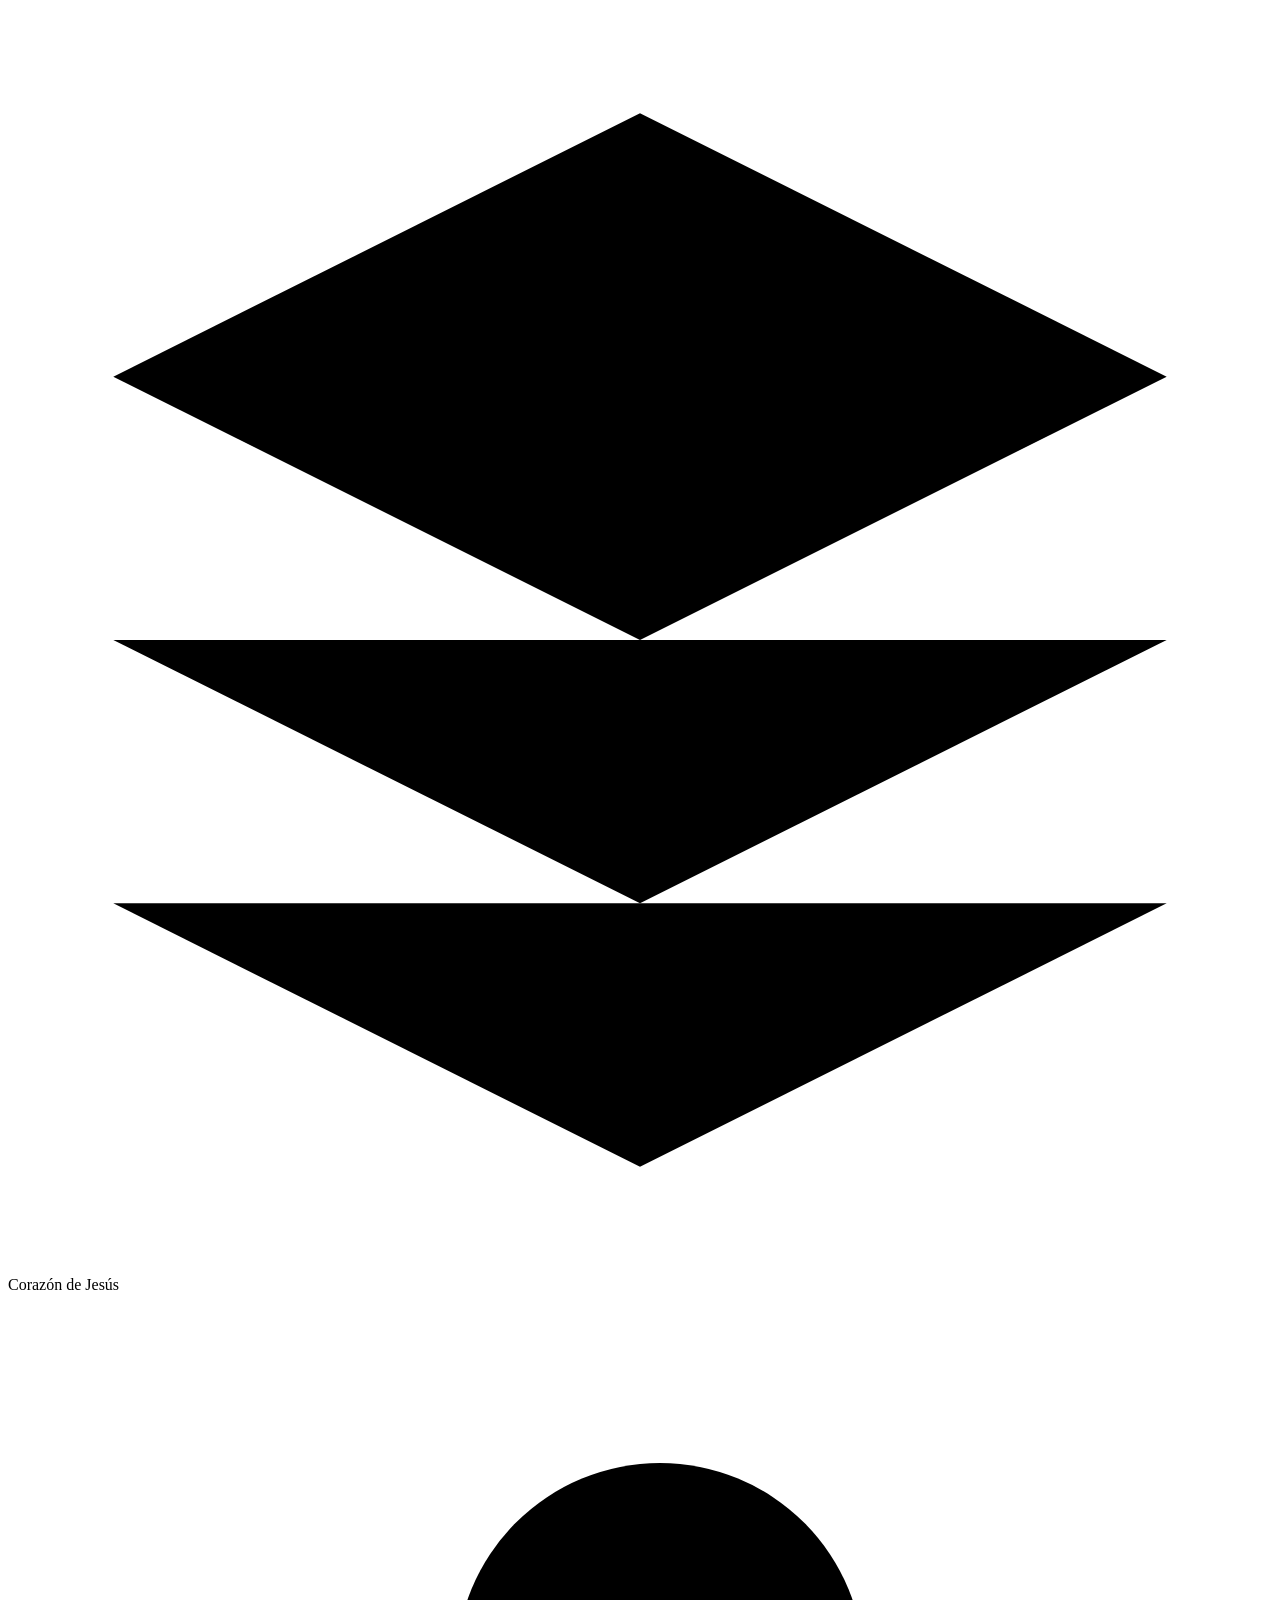
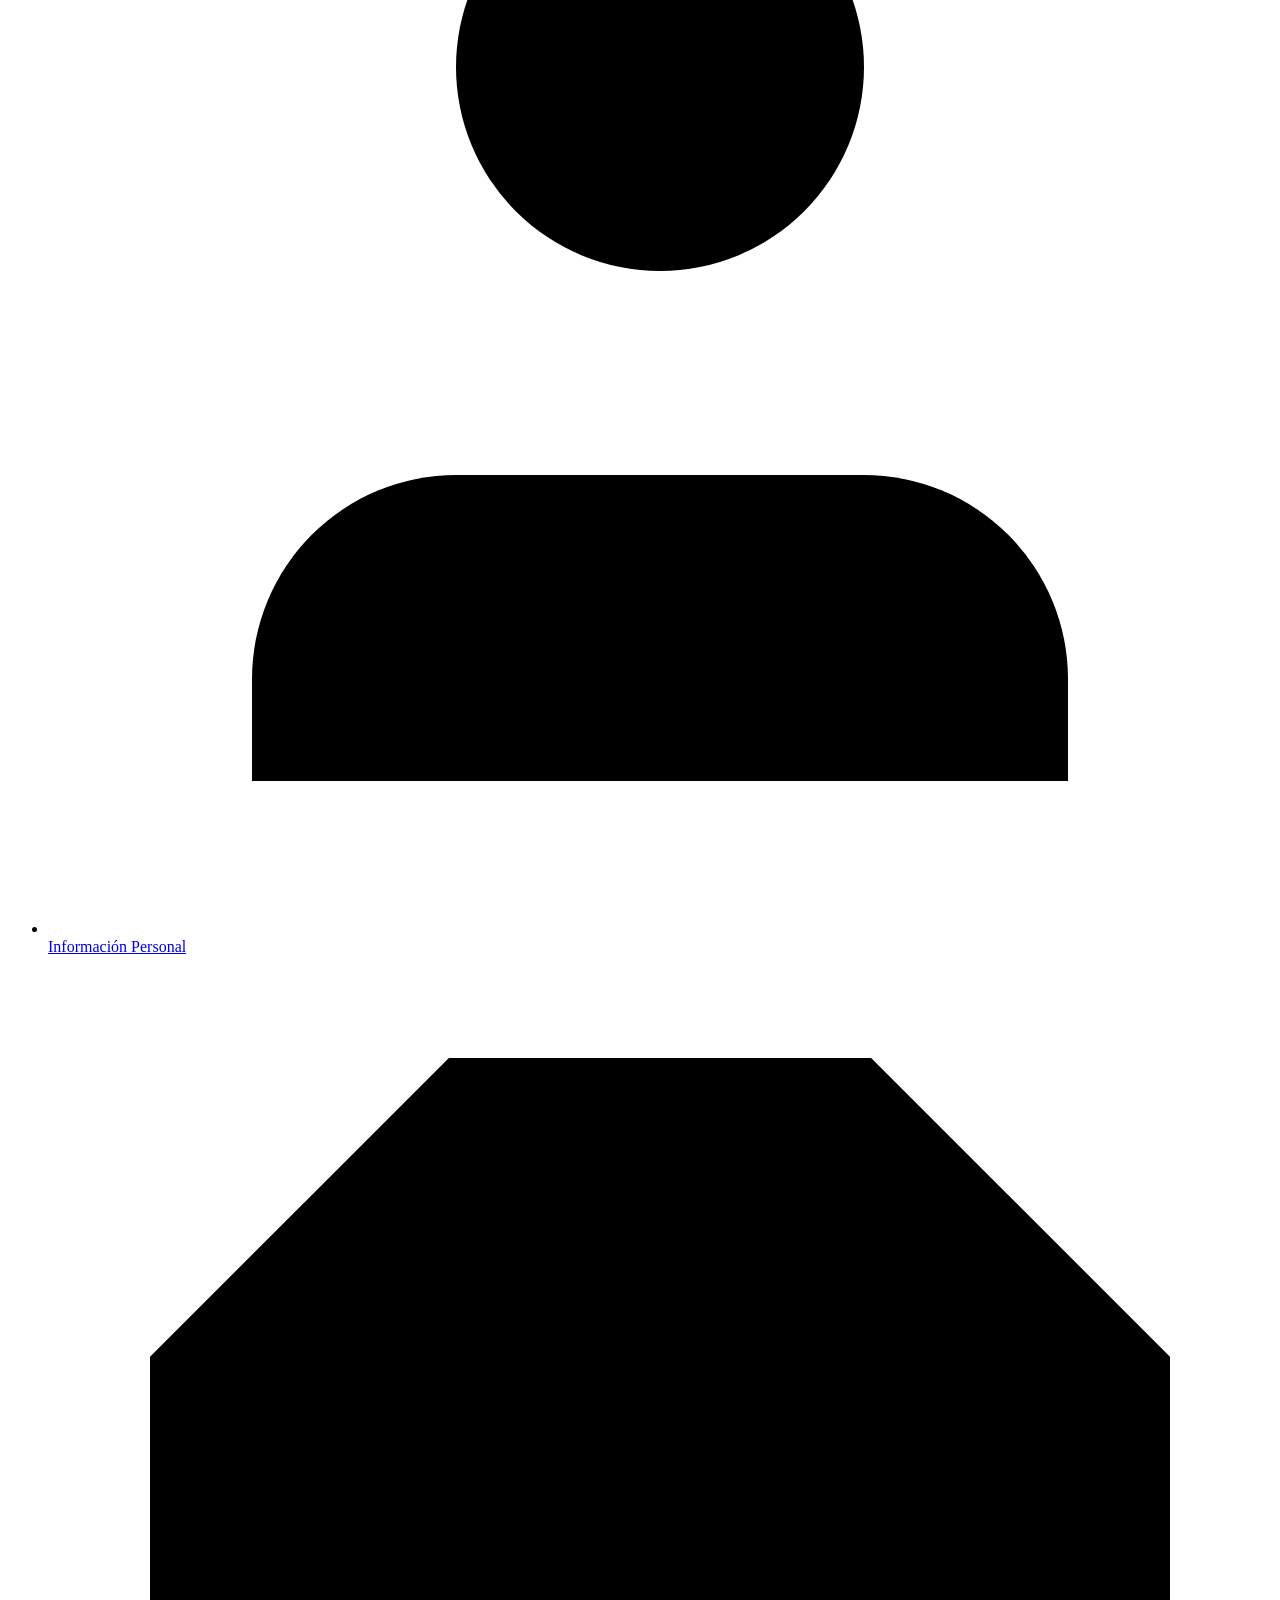
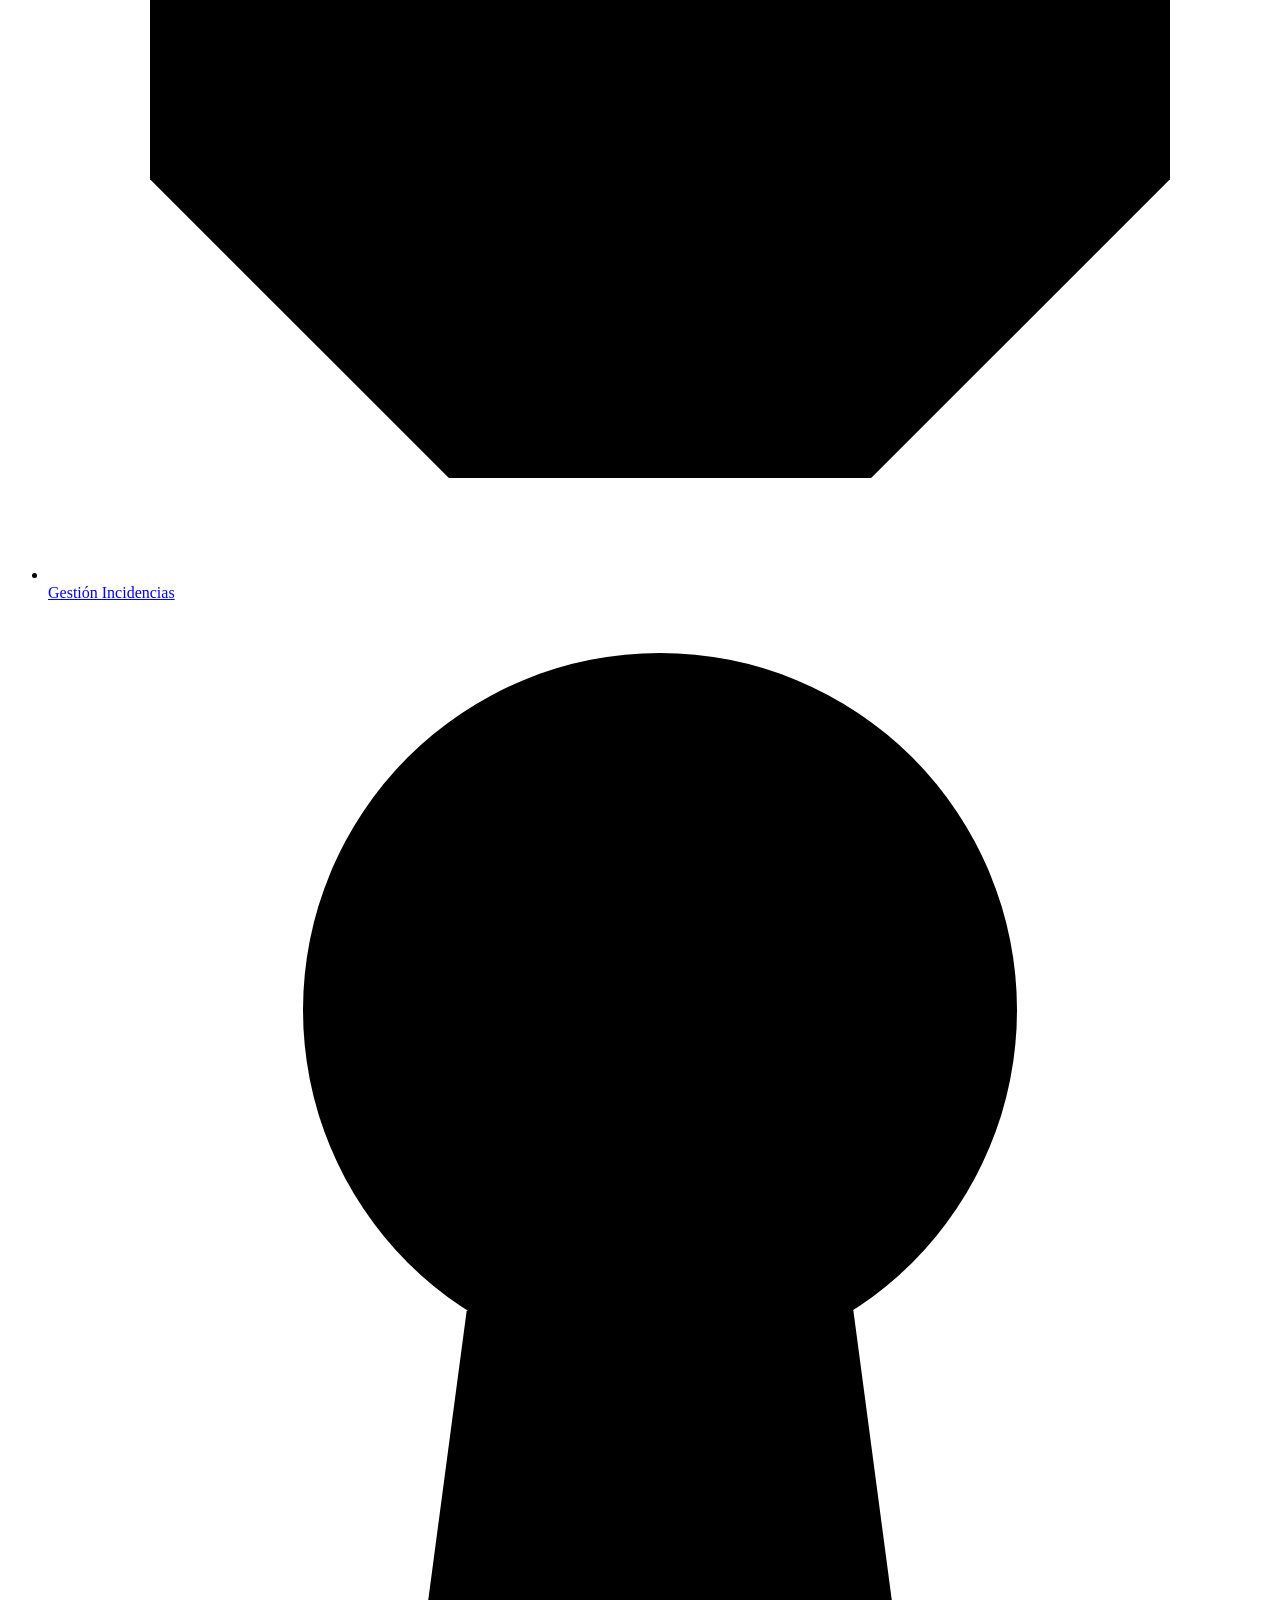
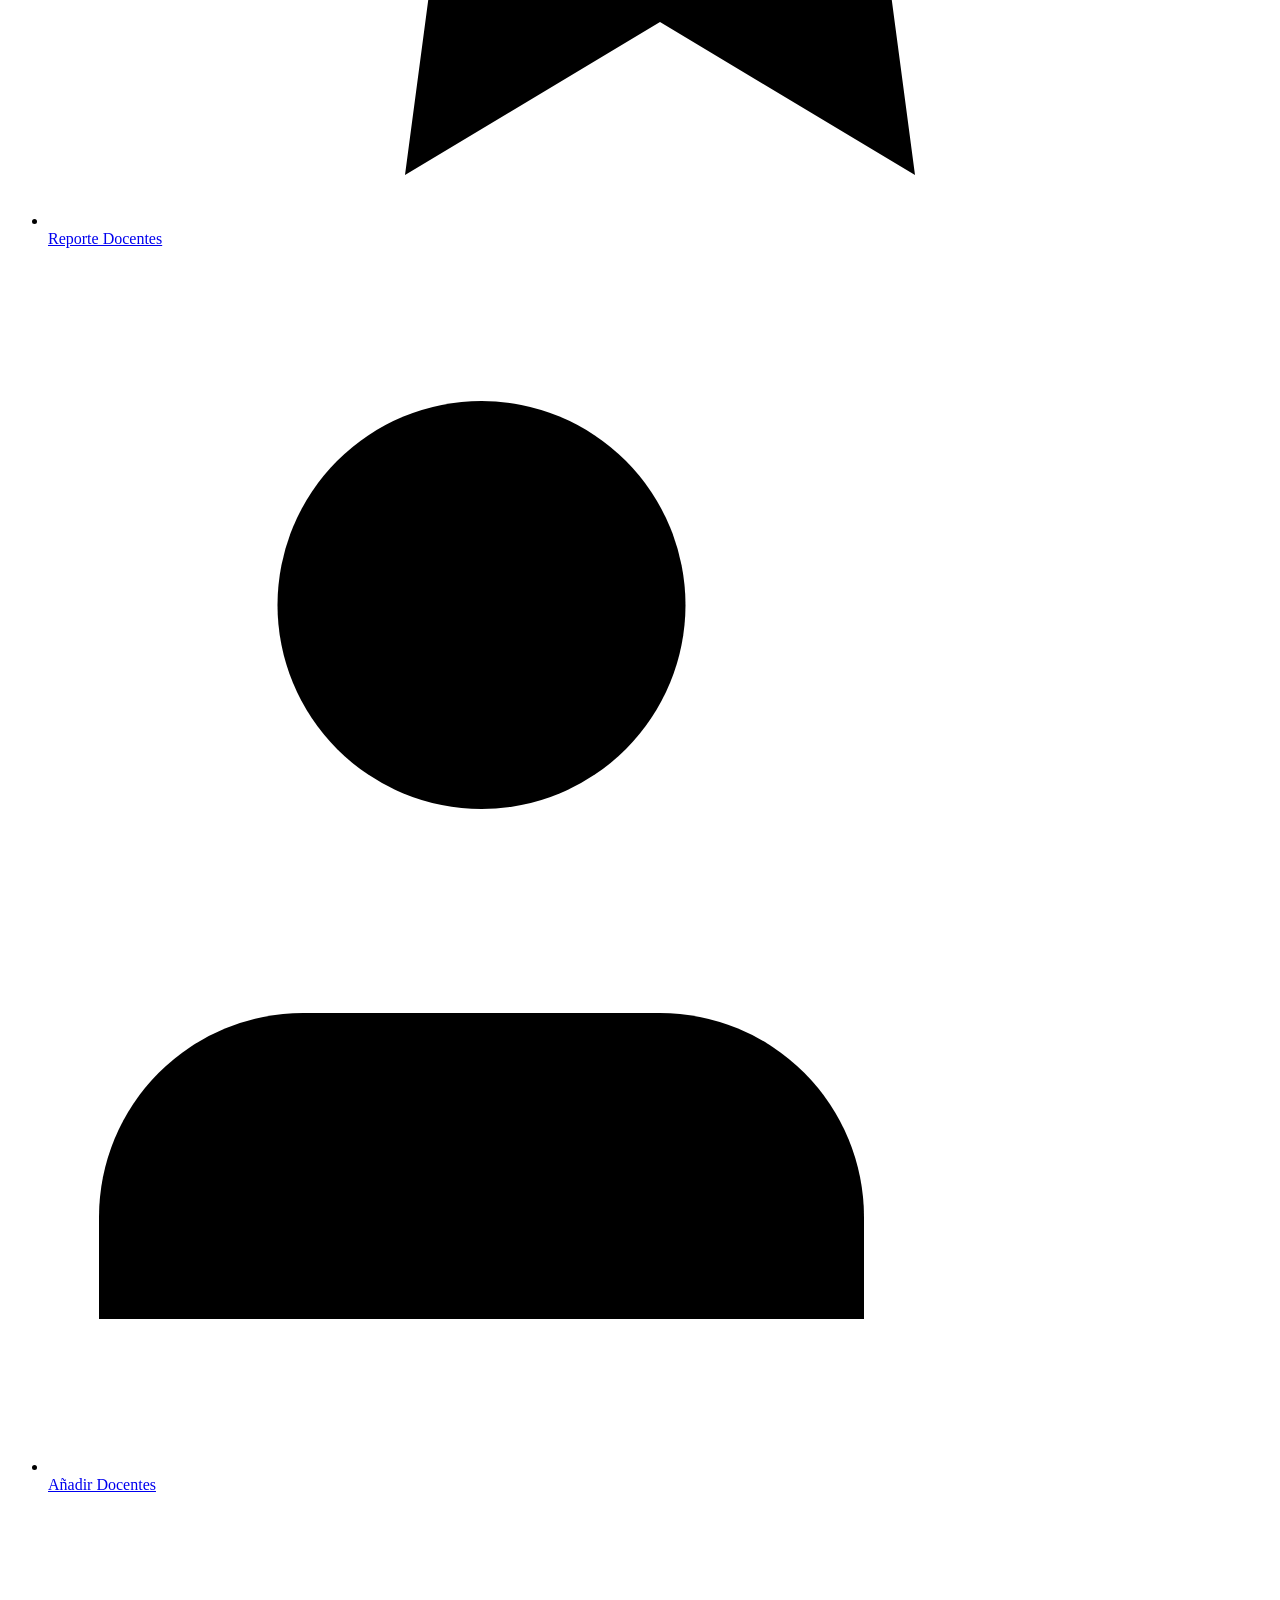
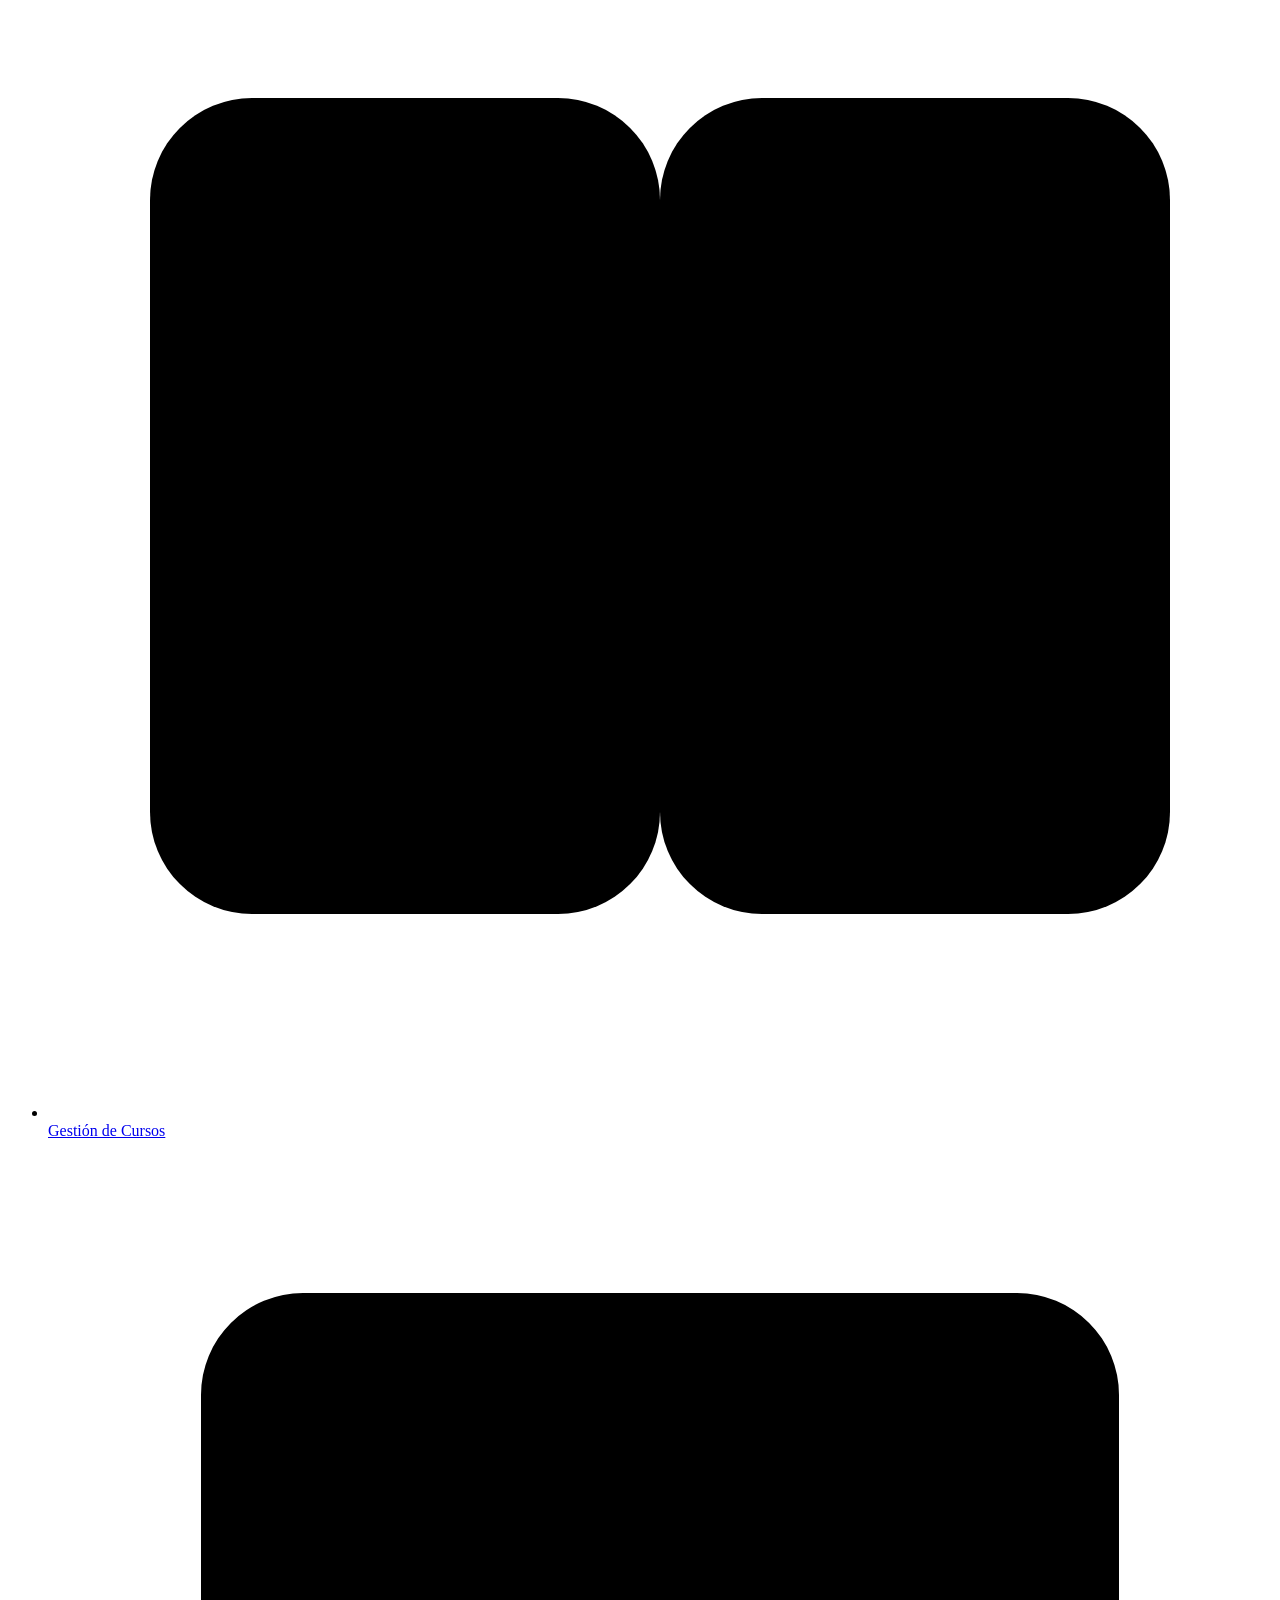
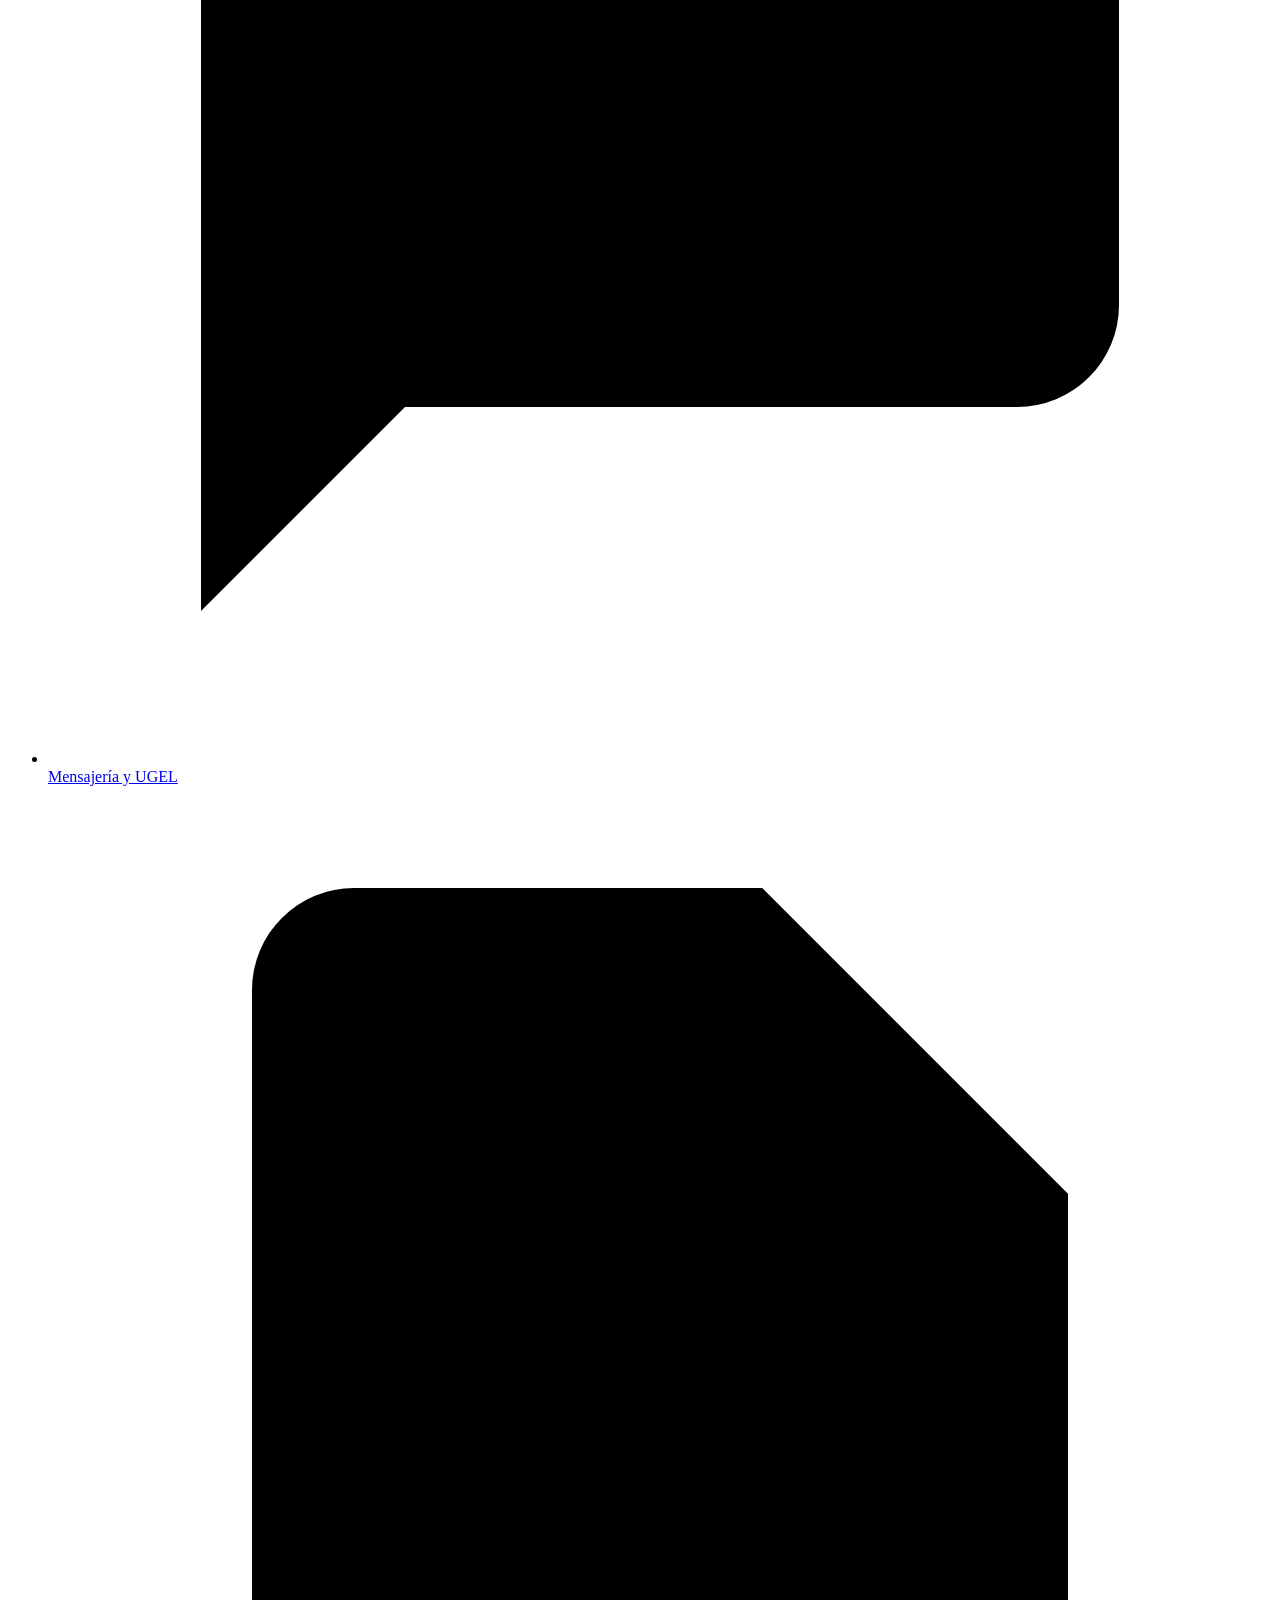
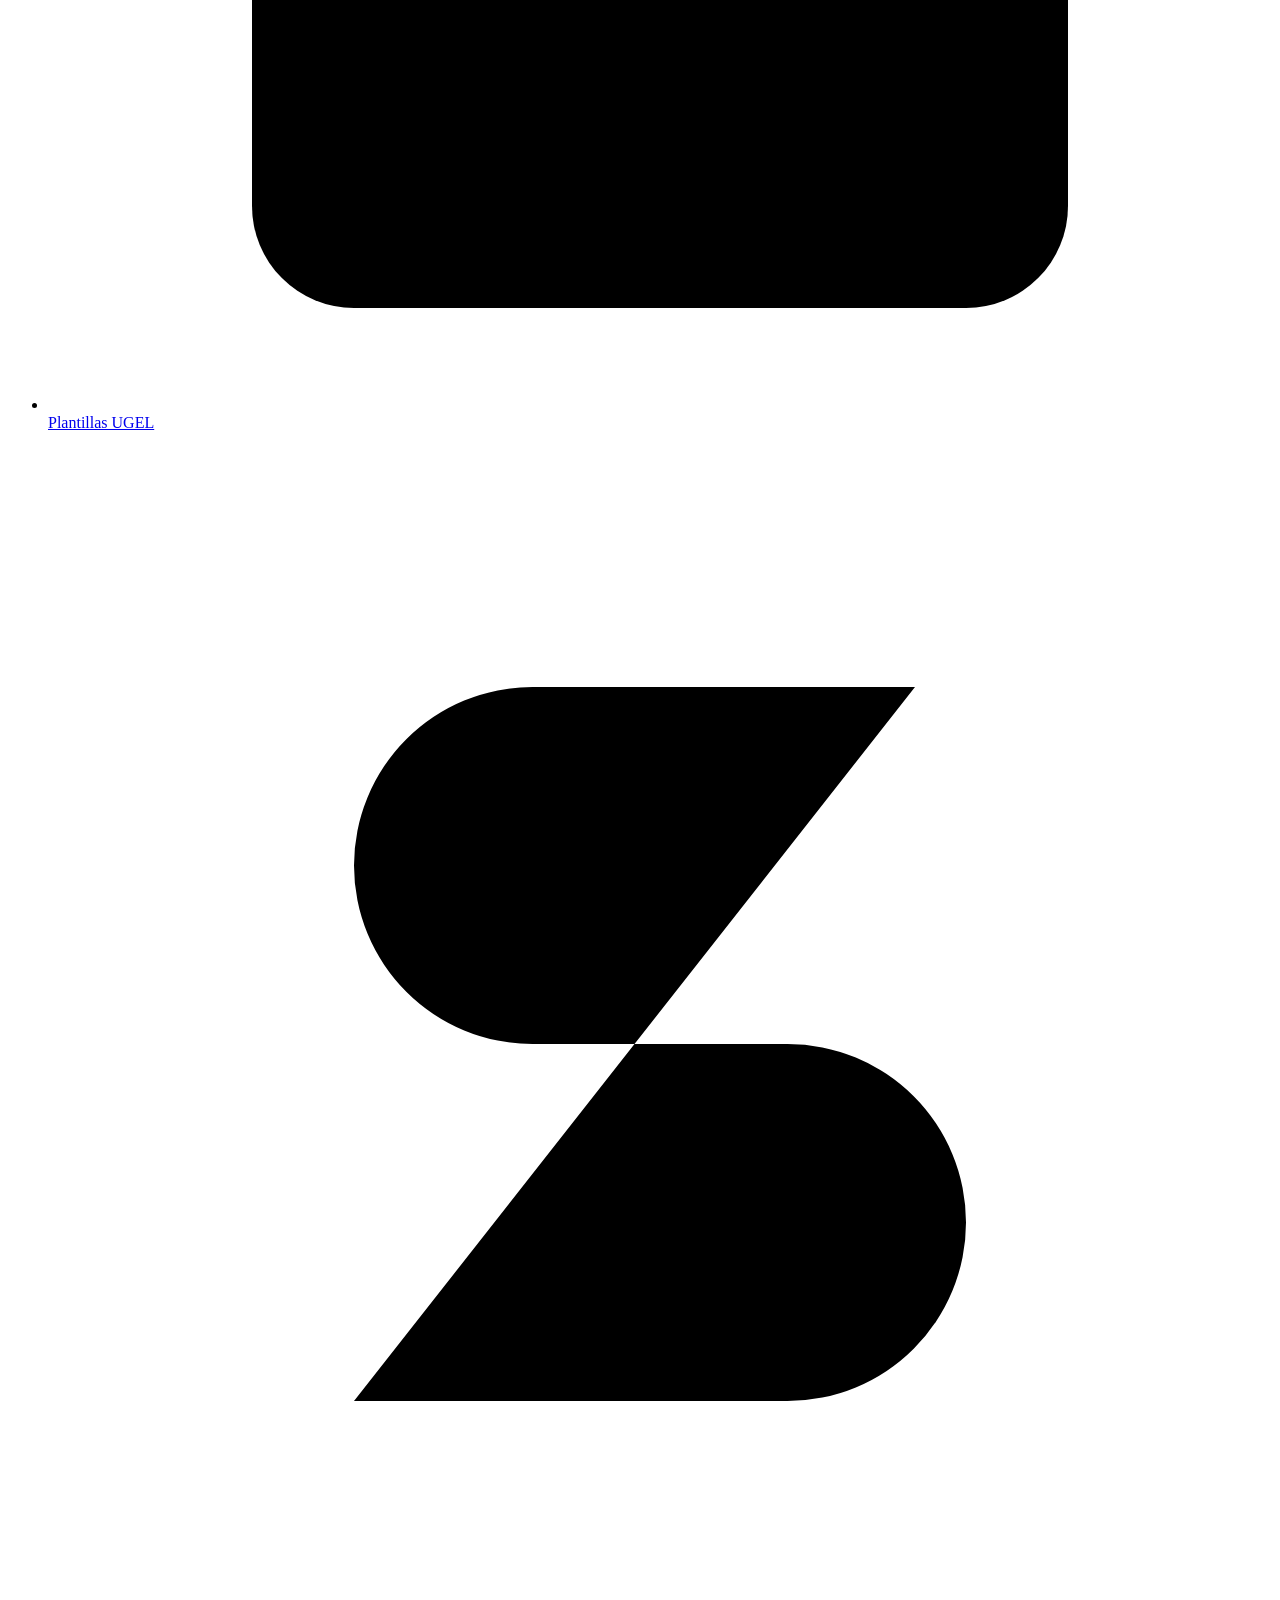
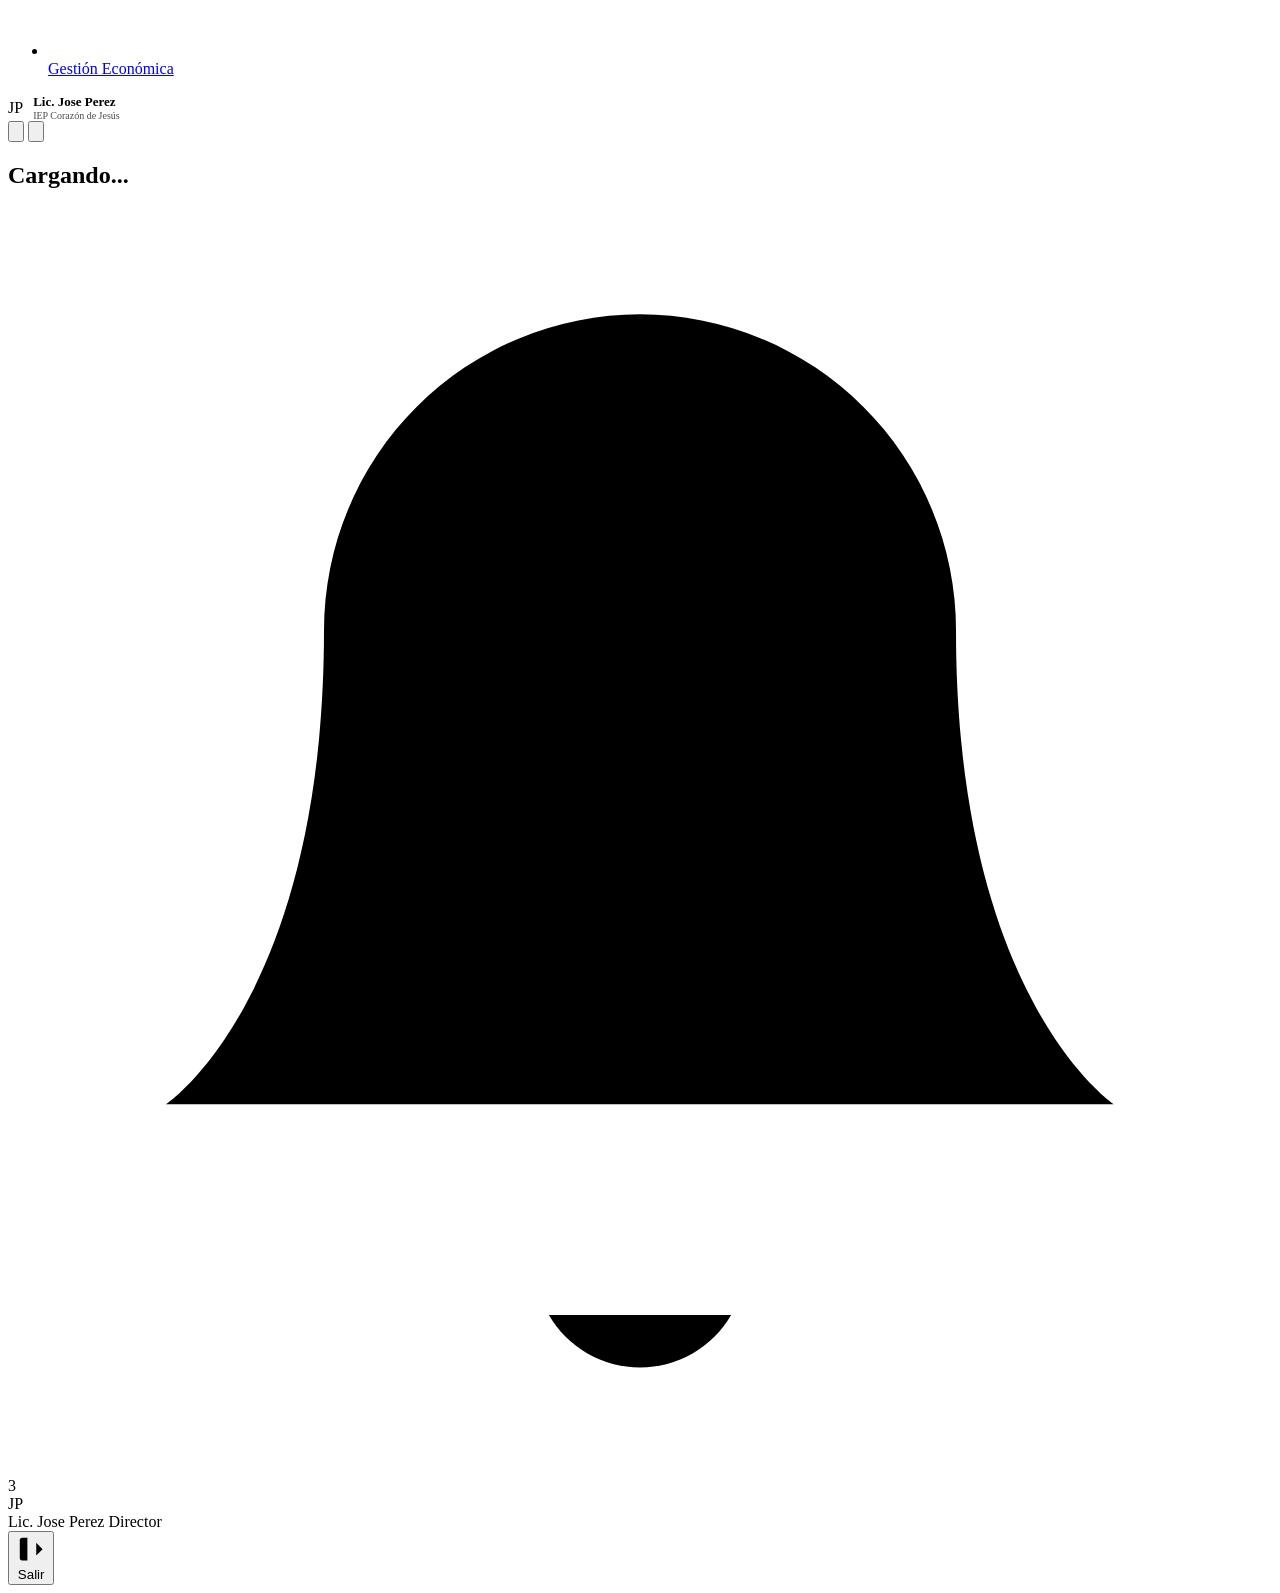
==== commit 27e972eb: "Fix: Enrutamiento correcto a los perfiles" ====
--- a/views/admin.html
+++ b/views/admin.html
@@ -5,14 +5,14 @@
   <meta name="viewport" content="width=device-width, initial-scale=1.0">
   <title>Portal Administrativo - IEP Corazón de Jesús College</title>
   
-  <!-- CSS Stylesheets -->
-  <link rel="stylesheet" href="../public/css/variables.css">
-  <link rel="stylesheet" href="../public/css/common.css">
-  <link rel="stylesheet" href="../public/css/dashboard.css">
-  <link rel="stylesheet" href="../public/css/components.css">
-
-  <!-- Block unauthorized access before page renders -->
-  <script src="../public/js/auth.js"></script>
+  <!-- Hojas de estilo CSS que componen la interfaz del portal administrativo -->
+  <link rel="stylesheet" href="css/variables.css">
+  <link rel="stylesheet" href="public/css/common.css">
+  <link rel="stylesheet" href="public/css/dashboard.css">
+  <link rel="stylesheet" href="public/css/components.css">
+
+  <!-- Guardia de Seguridad: Bloquea la renderización de la página si el usuario no cuenta con sesión de rol 'administrativo' -->
+  <script src="public/js/auth.js"></script>
   <script>
     if (window.SchoolAuth) {
       window.SchoolAuth.checkGuard('administrativo');
@@ -22,14 +22,14 @@
 <body>
 
   <div id="app-layout">
-    <!-- Sidebar Overlay for mobile drawer -->
+    <!-- Capa de fondo oscura para móviles cuando el panel lateral (Sidebar) se despliega -->
     <div class="sidebar-overlay" id="sidebar-overlay"></div>
 
-    <!-- Collapsible Sidebar -->
+    <!-- Menú de Navegación Lateral (Sidebar) -->
     <aside class="sidebar">
       <div class="sidebar-header">
         <div class="school-logo">
-          <!-- School SVG Badge -->
+          <!-- Escudo del Colegio en SVG -->
           <svg viewBox="0 0 24 24">
             <path d="M12 2L2 7l10 5 10-5-10-5z"></path>
             <path d="M2 17l10 5 10-5"></path>
@@ -39,51 +39,61 @@
         </div>
       </div>
 
+      <!-- Menú principal con enlaces basados en Hash ('#') para enrutamiento SPA en frontend -->
       <ul class="sidebar-menu">
         <li class="menu-item">
           <a href="#info-personal" class="menu-link">
-            <!-- User Icon -->
             <svg viewBox="0 0 24 24"><path d="M20 21v-2a4 4 0 0 0-4-4H8a4 4 0 0 0-4 4v2"></path><circle cx="12" cy="7" r="4"></circle></svg>
             <span>Información Personal</span>
           </a>
         </li>
         <li class="menu-item">
           <a href="#incidencias" class="menu-link">
-            <!-- AlertOctagon Icon -->
             <svg viewBox="0 0 24 24"><polygon points="7.86 2 16.14 2 22 7.86 22 16.14 16.14 22 7.86 22 2 16.14 2 7.86 7.86 2"></polygon><line x1="12" y1="8" x2="12" y2="12"></line><line x1="12" y1="16" x2="12.01" y2="16"></line></svg>
             <span>Gestión Incidencias</span>
           </a>
         </li>
         <li class="menu-item">
           <a href="#docentes" class="menu-link">
-            <!-- Award Icon -->
             <svg viewBox="0 0 24 24"><circle cx="12" cy="8" r="7"></circle><polyline points="8.21 13.89 7 23 12 20 17 23 15.79 13.88"></polyline></svg>
             <span>Reporte Docentes</span>
           </a>
         </li>
         <li class="menu-item">
+          <a href="#add-docentes" class="menu-link">
+            <!-- UserPlus Icon -->
+            <svg viewBox="0 0 24 24"><path d="M16 21v-2a4 4 0 0 0-4-4H5a4 4 0 0 0-4 4v2"></path><circle cx="8.5" cy="7" r="4"></circle><line x1="20" y1="8" x2="20" y2="14"></line><line x1="17" y1="11" x2="23" y2="11"></line></svg>
+            <span>Añadir Docentes</span>
+          </a>
+        </li>
+        <li class="menu-item">
+          <a href="#cursos" class="menu-link">
+            <!-- BookOpen Icon -->
+            <svg viewBox="0 0 24 24"><path d="M2 6a2 2 0 0 1 2-2h6a2 2 0 0 1 2 2v12a2 2 0 0 1-2 2H4a2 2 0 0 1-2-2z"></path><path d="M22 6a2 2 0 0 0-2-2h-6a2 2 0 0 0-2 2v12a2 2 0 0 0 2 2h6a2 2 0 0 0 2-2z"></path><path d="M6 8h4"></path><path d="M6 12h4"></path><path d="M6 16h4"></path></svg>
+            <span>Gestión de Cursos</span>
+          </a>
+        </li>
+        <li class="menu-item">
           <a href="#mensajeria" class="menu-link">
-            <!-- MessageSquare Icon -->
             <svg viewBox="0 0 24 24"><path d="M21 15a2 2 0 0 1-2 2H7l-4 4V5a2 2 0 0 1 2-2h14a2 2 0 0 1 2 2z"></path></svg>
             <span>Mensajería y UGEL</span>
           </a>
         </li>
         <li class="menu-item">
           <a href="#plantillas" class="menu-link">
-            <!-- FileText Icon -->
             <svg viewBox="0 0 24 24"><path d="M14 2H6a2 2 0 0 0-2 2v16a2 2 0 0 0 2 2h12a2 2 0 0 0 2-2V8z"></path><polyline points="14 2 14 8 20 8"></polyline><line x1="16" y1="13" x2="8" y2="13"></line><line x1="16" y1="17" x2="8" y2="17"></line><polyline points="10 9 9 9 8 9"></polyline></svg>
             <span>Plantillas UGEL</span>
           </a>
         </li>
         <li class="menu-item">
           <a href="#economia" class="menu-link">
-            <!-- DollarSign Icon -->
             <svg viewBox="0 0 24 24"><line x1="12" y1="1" x2="12" y2="23"></line><path d="M17 5H9.5a3.5 3.5 0 0 0 0 7h5a3.5 3.5 0 0 1 0 7H6"></path></svg>
             <span>Gestión Económica</span>
           </a>
         </li>
       </ul>
 
+      <!-- Footer del Sidebar con datos de la sesión del usuario administrativo -->
       <div class="sidebar-footer">
         <div style="display: flex; align-items: center; gap: 10px;">
           <div class="user-avatar" id="sidebar-user-avatar">JP</div>
@@ -93,33 +103,34 @@
           </div>
         </div>
       </div>
-    </aside>
-
-    <!-- Main Page Frame -->
+    </</aside>
+
+    <!-- Contenedor Principal de la Página -->
     <div class="main-wrapper">
       <header class="top-navbar">
         <div class="navbar-left">
-          <!-- Hamburger menu for mobile drawer -->
+          <!-- Botón hamburguesa: Abre el sidebar móvil (drawer) -->
           <button class="mobile-hamburger" id="mobile-drawer-btn">
             <svg viewBox="0 0 24 24"><line x1="3" y1="12" x2="21" y2="12"></line><line x1="3" y1="6" x2="21" y2="6"></line><line x1="3" y1="18" x2="21" y2="18"></line></svg>
           </button>
           
-          <!-- Expand/Collapse for desktop sidebar -->
+          <!-- Botón de colapso: Oculta/Muestra el sidebar en pantallas grandes de escritorio -->
           <button class="toggle-sidebar-btn" id="desktop-collapse-btn">
             <svg viewBox="0 0 24 24"><line x1="3" y1="12" x2="21" y2="12"></line><line x1="3" y1="6" x2="21" y2="6"></line><line x1="3" y1="18" x2="21" y2="18"></line></svg>
           </button>
 
+          <!-- Título dinámico que cambia de acuerdo a la ruta activa -->
           <h2 class="page-title" id="navbar-page-title">Cargando...</h2>
         </div>
 
         <div class="navbar-right">
-          <!-- Notification Bell -->
+          <!-- Campana de Notificaciones -->
           <div class="notification-bell">
             <svg viewBox="0 0 24 24"><path d="M18 8A6 6 0 0 0 6 8c0 7-3 9-3 9h18s-3-2-3-9"></path><path d="M13.73 21a2 2 0 0 1-3.46 0"></path></svg>
             <span class="bell-badge">3</span>
           </div>
 
-          <!-- Profile Badge -->
+          <!-- Información del perfil logueado -->
           <div class="user-profile">
             <div class="user-avatar">JP</div>
             <div class="user-info">
@@ -128,7 +139,7 @@
             </div>
           </div>
 
-          <!-- Log out button -->
+          <!-- Botón de cierre de sesión (invoca a la función SchoolAuth.logout de auth.js) -->
           <button class="logout-btn" id="logout-btn" onclick="window.SchoolAuth.logout()">
             <svg viewBox="0 0 24 24"><path d="M9 21H5a2 2 0 0 1-2-2V5a2 2 0 0 1 2-2h4"></path><polyline points="16 17 21 12 16 7"></polyline><line x1="21" y1="12" x2="9" y2="12"></line></svg>
             <span>Salir</span>
@@ -136,62 +147,69 @@
         </div>
       </header>
 
-      <!-- Dynamic content gets loaded here -->
+      <!-- Espacio dinámico donde el Router JS inyectará las vistas HTML de forma asíncrona -->
       <main class="main-content" id="main-content"></main>
     </div>
   </div>
 
-  <!-- Script Modules -->
-  <script src="../public/js/mockData.js"></script>
-  <script src="../public/js/router.js"></script>
-  <script src="../public/js/admin.js"></script>
+  <!-- Carga de Módulos Javascript -->
+  <!-- 1. mockData.js provee el motor CRUD de base de datos simulada en localStorage -->
+  <script src="js/mockData.js"></script>
+  <!-- 2. router.js maneja la navegación SPA controlando el hashchange de la URL -->
+  <script src="js/router.js"></script>
+  <!-- 3. admin.js contiene la lógica del negocio administrativo y renderizado de interfaces -->
+  <script src="js/admin.js"></script>
   
   <script>
     document.addEventListener('DOMContentLoaded', function() {
-      // Set profile details dynamically from session
+      // Cargamos dinámicamente los datos del usuario logueado en la cabecera y el pie de página
       const session = window.SchoolAuth.getSession();
       if (session) {
         document.getElementById('sidebar-user-name').textContent = session.name;
         document.getElementById('navbar-user-name').textContent = session.name;
         
-        // Initials avatar
+        // Calculamos las iniciales para los avatares
         const initials = session.name.split(' ').map(n => n[0]).join('').slice(0, 2).toUpperCase();
         document.querySelectorAll('.user-avatar, #sidebar-user-avatar').forEach(el => {
           el.textContent = initials;
         });
       }
 
-      // Sidebar interactions
+      // Configuración de los eventos interactivos del Sidebar (Colapso y Responsive)
       const layout = document.getElementById('app-layout');
       const deskBtn = document.getElementById('desktop-collapse-btn');
       const mobBtn = document.getElementById('mobile-drawer-btn');
       const overlay = document.getElementById('sidebar-overlay');
 
+      // Colapso de menú en escritorio
       deskBtn.addEventListener('click', function() {
         layout.classList.toggle('collapsed');
       });
 
+      // Apertura de menú móvil (Drawer)
       mobBtn.addEventListener('click', function() {
         layout.classList.add('mobile-active');
       });
 
+      // Cierre de menú móvil al hacer clic fuera del panel (sobre la capa overlay)
       overlay.addEventListener('click', function() {
         layout.classList.remove('mobile-active');
       });
 
-
-
-      // Register Router Views
+      // Definición de las Rutas Administrativas
+      // Cada hash se asocia con un método renderizador expuesto por 'AdminModule' en admin.js
       const adminRoutes = {
         '#info-personal': window.AdminModule.renderInfoPersonal,
         '#incidencias': window.AdminModule.renderIncidencias,
         '#docentes': window.AdminModule.renderDocentes,
+        '#add-docentes': window.AdminModule.renderAddDocentes,
+        '#cursos': window.AdminModule.renderCursos,
         '#mensajeria': window.AdminModule.renderMensajeria,
         '#plantillas': window.AdminModule.renderPlantillas,
         '#economia': window.AdminModule.renderEconomia
       };
 
-      // Boot Router (defaults to #info-personal)
+      // Inicialización del Enrutador, cargando '#info-personal' como vista predeterminada
       window.SchoolRouter.init(adminRoutes, '#info-personal');
     });
   </script>
